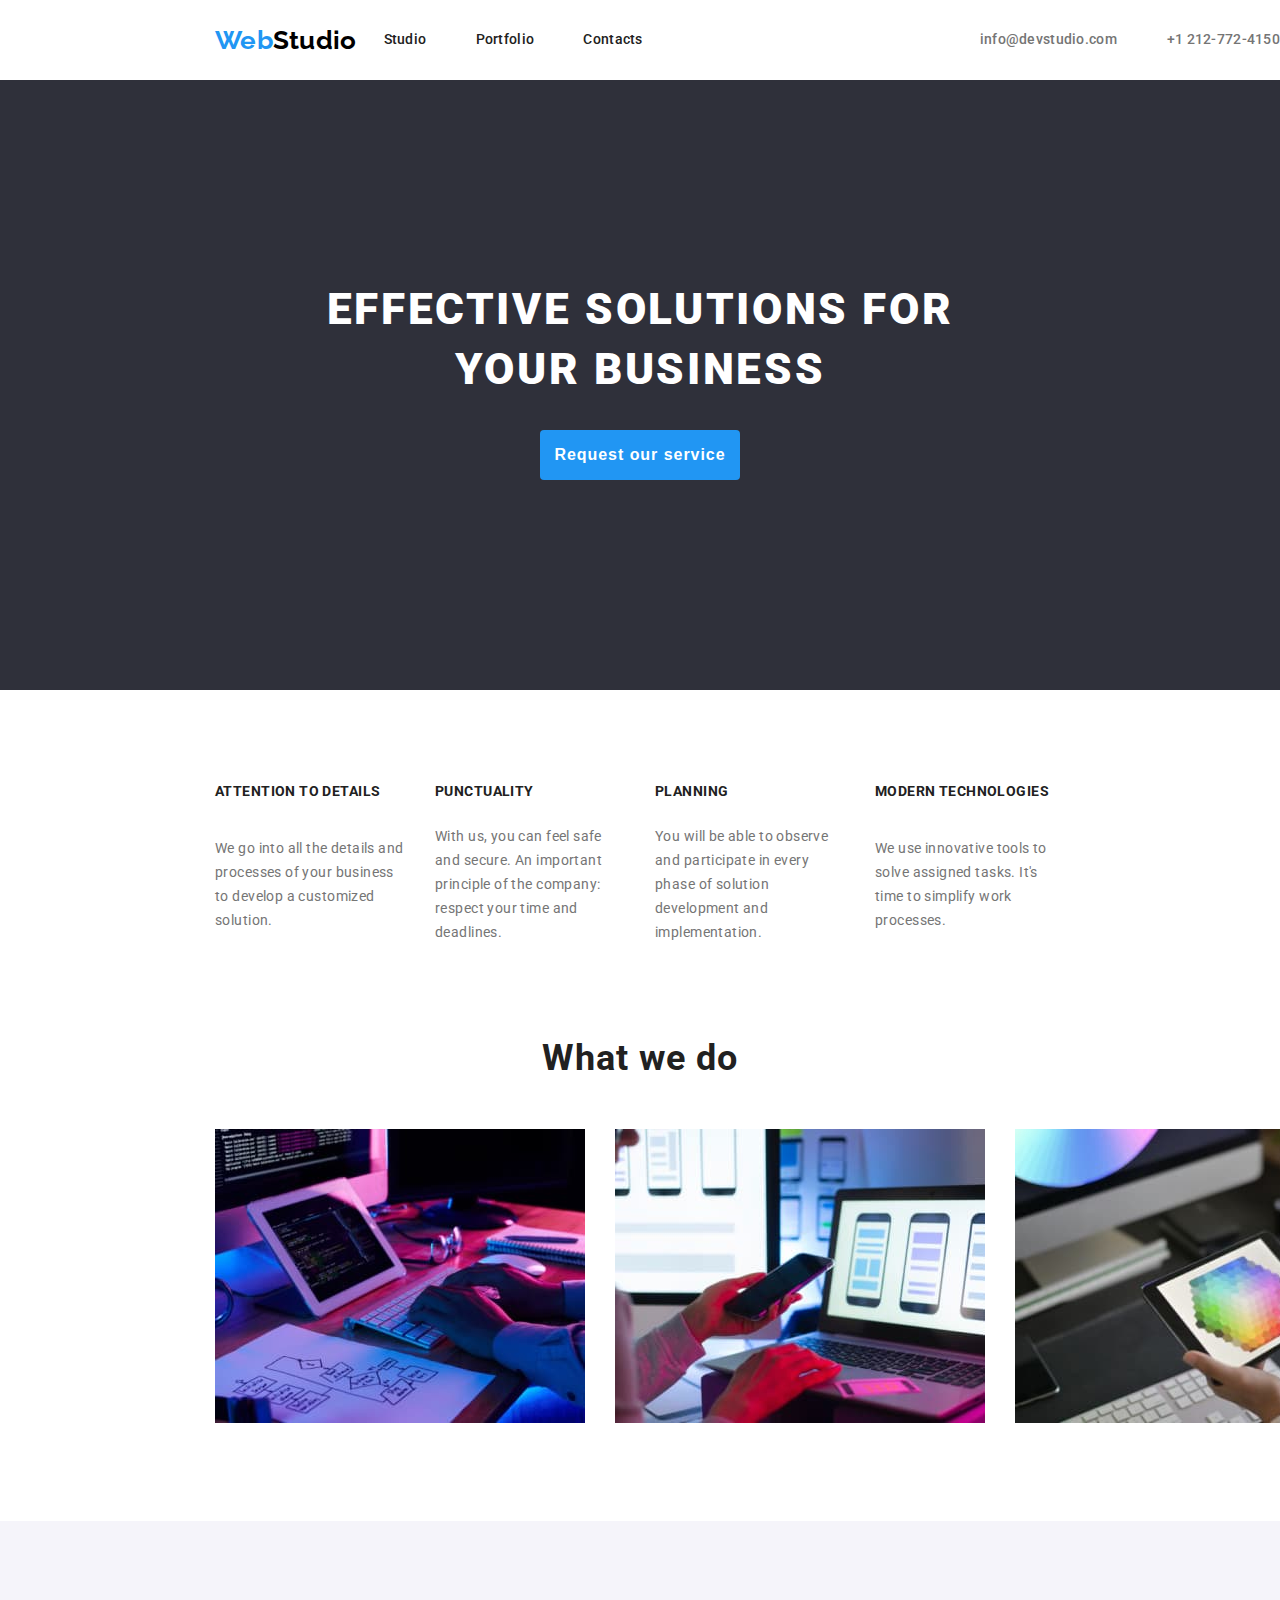
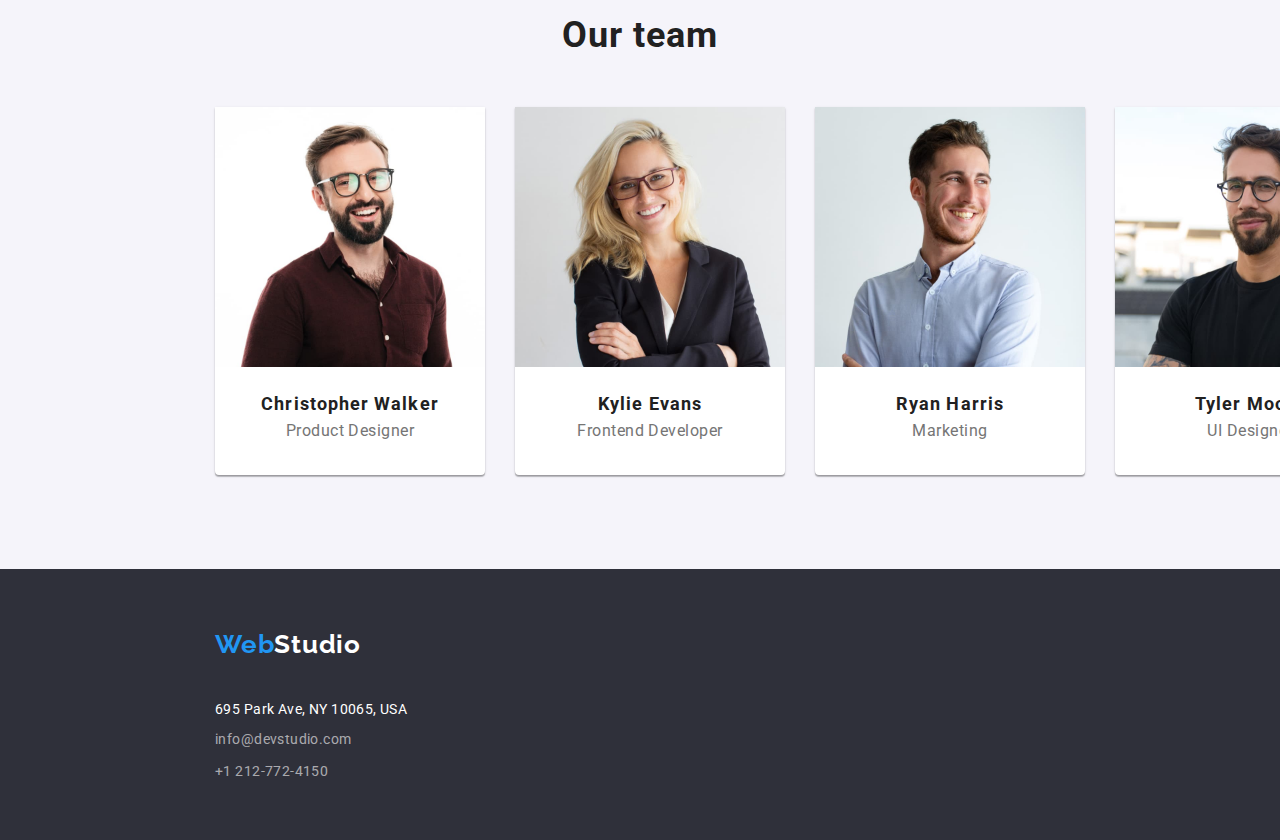
==== index.html @ 26c4ea2c "hw-04" ====
<!DOCTYPE html>
<html lang="en">
  <head>
    <meta charset="UTF-8" />
    <meta http-equiv="X-UA-Compatible" content="IE=edge" />
    <meta name="viewport" content="width=device-width, initial-scale=1.0" />
    <title>Web Studio</title>
    <link rel="stylesheet" href="./styles.css" />
    <link
      rel="stylesheet"
      href="node_modules/modern-normalize/modern-normalize.css"
    />
  </head>
  <body>
    <div>
      <!-- Header -->
      <header class="header">
        <div class="container header-text">
          <a href="index.html" class="header-logo"
            ><span class="web">Web</span>Studio</a
          >
          <nav class="links">
            <ul class="header-text nav-list">
              <li><a href="index.html">Studio</a></li>
              <li><a href="portfolio.html">Portfolio</a></li>
              <li><a href="contacts.html">Contacts</a></li>
            </ul>
          </nav>
          <ul class="header-address">
            <li>
              <a href="mailto:info@devstudio.com">info@devstudio.com</a>
            </li>
            <li>
              <a href="tel:+12127724150" class="phone-header"
                >+1 212-772-4150</a
              >
            </li>
          </ul>
        </div>
      </header>
      <!-- Main section -->
      <main class="main-section">
        <!-- Hero -->
        <section class="hero-section">
          <h1 class="title main-section-title">
            EFFECTIVE SOLUTIONS FOR YOUR BUSINESS
          </h1>
          <button class="hero-button" type="button">Request our service</button>
        </section>
        <!-- Details section -->
        <section class="text-title">
          <p class="details">
            <span>ATTENTION TO DETAILS</span><br />
            We go into all the details and processes of your business to develop
            a customized solution.
          </p>
          <p class="details">
            <span>PUNCTUALITY</span><br />
            With us, you can feel safe and secure. An important principle of the
            company: respect your time and deadlines.
          </p>
          <p class="details">
            <span>PLANNING</span><br />
            You will be able to observe and participate in every phase of
            solution development and implementation.
          </p>
          <p class="details">
            <span>MODERN TECHNOLOGIES</span><br />
            We use innovative tools to solve assigned tasks. It's time to
            simplify work processes.
          </p>
        </section>
        <!-- What we do section -->
        <section>
          <h2 class="subtitle">What we do</h2>
          <ul class="li-items">
            <li>
              <img
                src="./images/what-we-do1.jpg"
                alt="Writing on the keyboard"
                width="370"
                height="294"
              />
            </li>
            <li>
              <img
                src="./images/what-we-do2.jpg"
                alt="Working on the laptop"
                width="370"
                height="294"
              />
            </li>
            <li>
              <img
                src="./images/what-we-do3.jpg"
                alt="Working on the tablet"
                width="370"
                height="294"
              />
            </li>
          </ul>
        </section>
        <!-- Our team section -->
        <section class="our-team-section">
          <h2 class="subtitle">Our team</h2>
          <ul class="image-items">
            <li class="card">
              <img
                src="./images/christopher_walker.jpg"
                alt="Christopher Walker"
                width="270"
                height="260"
              /><br /><span>Christopher Walker</span>Product Designer
            </li>
            <li class="card">
              <img
                src="./images/kylie_evans.jpg"
                alt="Kylie Evans"
                width="270"
                height="260"
              /><br /><span>Kylie Evans</span>Frontend Developer
            </li>
            <li class="card">
              <img
                src="./images/ryan_harris.jpg"
                alt="Ryan Harris"
                width="270"
                height="260"
              /><br /><span>Ryan Harris</span>Marketing
            </li>
            <li class="card">
              <img
                src="./images/tyler_moore.jpg"
                alt="Tyler Moore"
                width="270"
                height="260"
              /><br /><span>Tyler Moore</span>UI Designer
            </li>
          </ul>
        </section>
      </main>
      <!-- Footer -->
      <footer class="footer">
        <div class="footer-text">
          <a href="index.html"><span class="web">Web</span>Studio</a>
          <address class="address">
            <p>695 Park Ave, NY 10065, USA</p>
            <a href="mailto:info@devstudio.com" class="mail-footer"
              >info@devstudio.com</a
            ><br />
            <a href="tel:+12127724150" class="phone-footer">+1 212-772-4150</a>
          </address>
        </div>
      </footer>
    </div>
  </body>
</html>
---- styles.css ----
@import url("https://fonts.googleapis.com/css2?family=Raleway:wght@700&family=Roboto:wght@400;500;700;900&display=swap");

:root {
  \--raleway-font-family: "Raleway", sans-serif;
  \--roboto-font-family: "Roboto", sans-serif;
}

body {
  font-family: var(--roboto-font-family), var(--raleway-font-family), sans-serif;
  font-style: normal;
  font-weight: 400;
  color: #757575;
  margin: 0;
}

ul {
  list-style-type: none;
}

.web {
  color: #2196f3;
}

.container {
  width: 1200px;
  height: 38px;
  padding-left: 215px;
  padding-right: 215px;
}

.header {
  font-weight: 500;
  font-size: 14px;
  line-height: 1.14;
  letter-spacing: 0.02em;
  background: #fff;
  color: black;
  width: inherit;
  height: 80px;
  align-items: center;
  display: flex;
}

.header-text {
  display: flex;
  justify-content: space-between;
  align-items: center;
  margin: 0;
  padding: 0;
}
.nav-list {
  width: 259px;
  padding-right: 270px;
}
.header-list {
  display: flex;
  justify-content: space-between;
  align-items: center;
  gap: 50px;
  margin: 0;

  font-weight: 500;
  font-size: 14px;
  line-height: 1.14;
  letter-spacing: 0.02em;
  text-decoration: none;
  color: #212121;
}
.header-address {
  display: flex;
  justify-content: space-between;
  align-items: center;
  gap: 50px;
  margin: 0;
}

.container.header-text {
  padding-left: 215px;
}

.container > a {
  font-family: "Raleway";
  font-weight: 700;
  font-size: 26px;
  line-height: 1.19;
  color: black;
  text-decoration: none;
}
.header > a > span {
  color: #2196f3;
}

.links a {
  font-weight: 500;
  font-size: 14px;
  line-height: 1.14;
  letter-spacing: 0.02em;
  text-decoration: none;
  color: #212121;
}

.header-address a {
  font-weight: 500;
  font-size: 14px;
  line-height: 1.14;
  letter-spacing: 0.02em;
  text-decoration: none;
  color: #757575;
}

.main-section {
  width: inherit;
  margin: 0;
}

.hero-section {
  background-color: #2f303a;
  width: inherit;
  display: flex;
  flex-direction: column;
  align-items: center;
  text-align: center;
  padding-top: 200px;
  padding-bottom: 210px;
}

.title {
  font-weight: 900;
  font-size: 44px;
  line-height: 1.36;
  letter-spacing: 0.06em;
  text-transform: uppercase;
  margin: 0 auto;
  max-width: 696px;
  margin-bottom: 30px;
  color: #ffffff;
}

.hero-button {
  font-weight: 700;
  font-size: 16px;
  line-height: 1.88;
  letter-spacing: 0.06em;
  color: #fff;
  background-color: #2196f3;
  height: 50px;
  width: 200px;
  left: 700px;
  top: 430px;
  border-radius: 4px;
  border: none;
  cursor: pointer;
}

.details span {
  font-style: normal;
  font-weight: 700;
  font-size: 14px;
  line-height: 1.14;
  letter-spacing: 0.03em;
  text-transform: uppercase;
  color: #212121;
}

.text-title {
  display: flex;
  justify-content: space-between;
  padding: 94px 215px;
  margin: 0;
  gap: 30px;
}

.details {
  display: inherit;
  margin: 0;
  display: grid;
  font-family: "Roboto";
  font-style: normal;
  font-weight: 400;
  font-size: 14px;
  line-height: 24px;
  /* or 171% */
  letter-spacing: 0.03em;
  width: 100%;
}

.subtitle {
  font-weight: 700;
  font-size: 36px;
  line-height: 1.16;
  text-align: center;
  letter-spacing: 0.03em;
  color: #212121;
  padding-top: 94;
  margin: 0;
}

.our-team-section > .subtitle {
  padding-top: 94px;
}

.li-items {
  display: flex;
  justify-content: space-between;
  padding: 50px 215px 94px;
  margin: 0;
  gap: 30px;
}

.image-text {
  font-size: 16px;
  line-height: 1.18;
  text-align: center;
  letter-spacing: 0.03em;
  color: #757575;
}

.our-team-section {
  background-color: #f5f4fa;
  width: inherit;
}

.card {
  /* card bg */
  width: 270px;
  height: 368px;
  left: 215px;
  top: 1635px;

  background: #ffffff;
  /* material shadow v1 */
  box-shadow: 0px 1px 3px rgba(0, 0, 0, 0.12), 0px 1px 1px rgba(0, 0, 0, 0.14),
    0px 2px 1px rgba(0, 0, 0, 0.2);
  border-radius: 0px 0px 4px 4px;
  display: flex;
  flex-direction: column;
  margin: 0;
}

.footer {
  width: inherit;
}
.footer-text {
  font-style: normal font;
  font-size: 14px;
  line-height: 1.14;
  letter-spacing: 0.03em;
  padding-top: 60px;
  padding-left: 215px;
  padding-bottom: 60px;
  background-color: #2f303a;
  display: flex;
  flex-direction: column;
}

.footer-text p {
  font-style: normal;
  font-weight: 400;
  font-size: 14px;
  line-height: 1.14;
  letter-spacing: 0.03em;
  color: #fff;
}

.footer-text .mail-footer,
.footer-text .phone-footer {
  font-style: normal;
  font-weight: 400;
  font-size: 14px;
  height: 16px;
  letter-spacing: 0.03em;
  color: rgba(255, 255, 255, 0.6);
  text-decoration: none;
}

.footer-text > a {
  /* WebStudiu footer */
  font-family: "Raleway";
  font-weight: 700;
  font-size: 26px;
  line-height: 1.19;
  letter-spacing: 0.03em;
  color: #fff;
  text-decoration: none;
}

.address {
  display: flex;
  flex-direction: column;
  padding-top: 28px;
}

button:hover {
  background-color: #2196f3;
  color: #fff;
  cursor: pointer;
}
button:focus {
  background-color: #2196f3;
  color: #fff;
  cursor: pointer;
}

.image-items {
  font-size: 16px;
  line-height: 1.18;
  text-align: center;
  letter-spacing: 0.03em;
  color: #757575;
  display: flex;
  justify-content: space-between;
  padding: 50px 215px 94px;
  margin: 0;
  gap: 30px;
}

.image-items-text {
  font-size: 16px;
  line-height: 1.88;
  color: #757575;
}
.image-items span {
  font-weight: 700;
  font-size: 18px;
  line-height: 2;
  letter-spacing: 0.06em;
  color: #212121;
}
a:hover {
  color: #2196f3;
}
a:focus {
  color: #2196f3;
}

/* Portfolio Button Section */

.portfolio-btn {
  font-family: "Roboto";
  font-weight: 500;
  font-size: 16px;
  line-height: 1.62;
  text-align: center;
  letter-spacing: 0.03em;
  color: #212121;
  background: #f5f4fa;
  border-radius: 4px;
  border: none;
  justify-content: center;
  align-items: center;
  padding: 6px 22px;
  margin: 0;
  height: 38px;
  border-style: none;
  font-style: normal;
  text-align: center;
}

.btn-list {
  display: flex;
  flex-basis: auto;
  justify-content: center;
  gap: 8px;
  margin: 0;
  padding: 0;
  flex-grow: 1;
}

.problem-button {
  width: 120px;
}

.btn-section {
  border-top: 1px solid #ececec;
  padding: 92px 542px 50px;
  width: fit-content;
}
/* Cards Section */
.card-items {
  border: 1px solid #eee;
  width: 370px;
  height: 404px;
  margin: 0;
}

.portfolio-cards {
  margin: 0;
  width: 1200px;
  padding-left: 215px;
  padding-bottom: 94px;
}

.portfolio-list {
  margin: 0;
  display: grid;
  grid-template-columns: repeat(3, 1fr);
  gap: 30px;
  padding: 0;
}

.card-items h3 {
  font-family: "Roboto";
  font-style: normal;
  font-weight: 700;
  font-size: 18px;
  line-height: 36px;
  /* identical to box height, or 200% */
  letter-spacing: 0.06em;
  margin: 0;
  color: #212121;
  padding-left: 24px;
  padding-top: 20px;
}

.card-items p {
  padding-left: 24px;
  padding-bottom: 20px;
  padding-top: 4px;
  margin: 0;
}
.card-items:hover,
.card-items:focus {
  cursor: pointer;
  border-color: #2196f3;
}
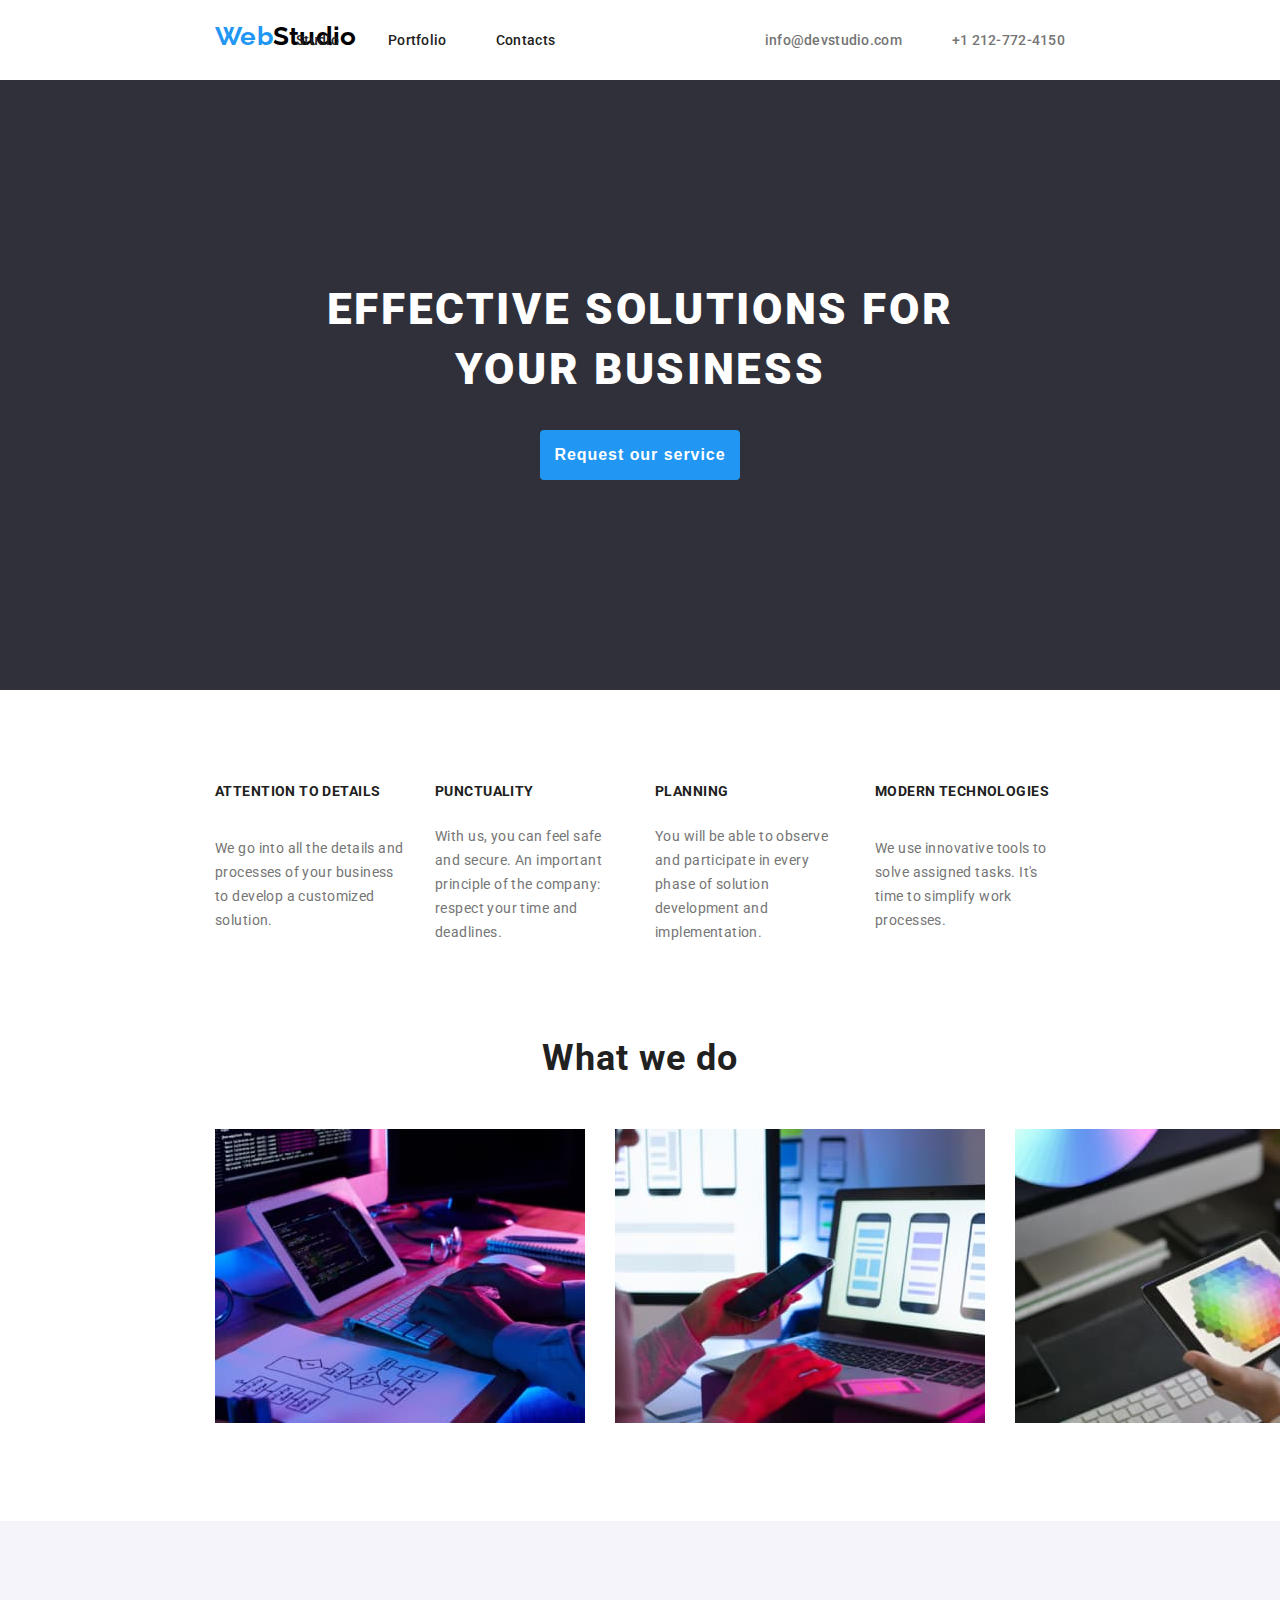
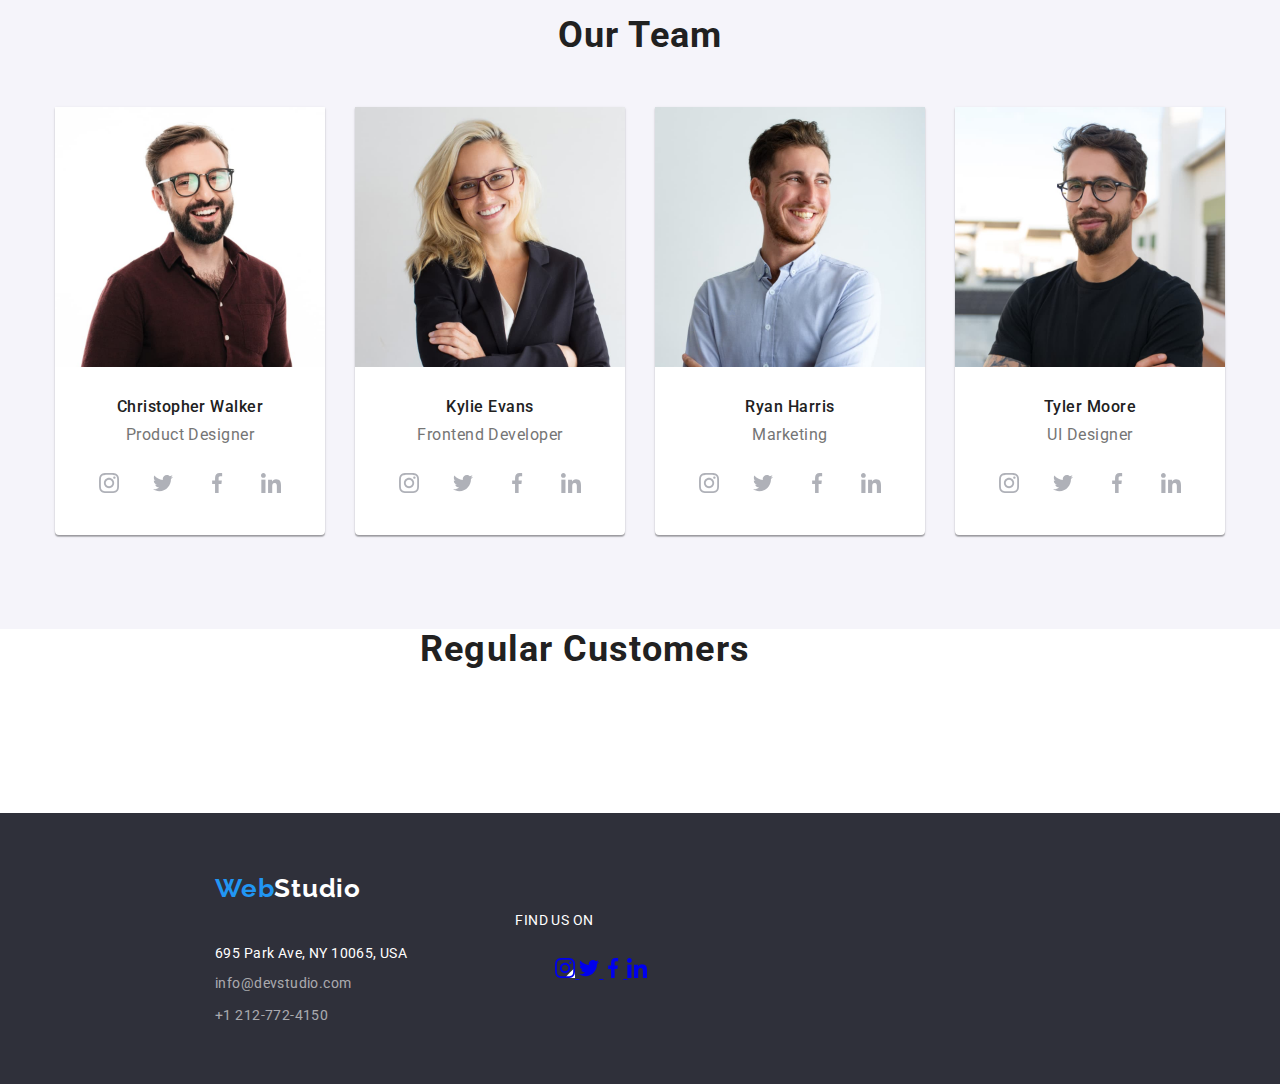
==== commit 86818972: "hw-04" ====
--- a/index.html
+++ b/index.html
@@ -102,7 +102,7 @@
         </section>
         <!-- Our team section -->
         <section class="our-team-section">
-          <h2 class="subtitle">Our team</h2>
+          <h2 class="subtitle">Our Team</h2>
           <ul class="image-items">
             <li class="card">
               <img
@@ -110,7 +110,36 @@
                 alt="Christopher Walker"
                 width="270"
                 height="260"
-              /><br /><span>Christopher Walker</span>Product Designer
+              /><span>Christopher Walker</span>Product Designer
+              <div class="icons-list">
+                <a href="http://instagram.com">
+                  <svg class="icon">
+                    <use
+                      xlink:href="./images/symbol-defs.svg#icon-instagram"
+                    ></use>
+                  </svg>
+                </a>
+                <a href="http://twitter.com">
+                  <svg class="icon">
+                    <use
+                      xlink:href="./images/symbol-defs.svg#icon-twitter"
+                    ></use>
+                  </svg>
+                </a>
+                <a href="http://facebook.com">
+                  <svg class="icon">
+                    <use
+                      xlink:href="./images/symbol-defs.svg#icon-facebook"
+                    ></use>
+                  </svg> </a
+                ><a href="http://linkedin.com">
+                  <svg class="icon">
+                    <use
+                      xlink:href="./images/symbol-defs.svg#icon-linkedin"
+                    ></use>
+                  </svg>
+                </a>
+              </div>
             </li>
             <li class="card">
               <img
@@ -118,7 +147,36 @@
                 alt="Kylie Evans"
                 width="270"
                 height="260"
-              /><br /><span>Kylie Evans</span>Frontend Developer
+              /><span>Kylie Evans</span>Frontend Developer
+              <div class="icons-list">
+                <a href="http://instagram.com">
+                  <svg class="icon">
+                    <use
+                      xlink:href="./images/symbol-defs.svg#icon-instagram"
+                    ></use>
+                  </svg>
+                </a>
+                <a href="http://twitter.com">
+                  <svg class="icon">
+                    <use
+                      xlink:href="./images/symbol-defs.svg#icon-twitter"
+                    ></use>
+                  </svg>
+                </a>
+                <a href="http://facebook.com">
+                  <svg class="icon">
+                    <use
+                      xlink:href="./images/symbol-defs.svg#icon-facebook"
+                    ></use>
+                  </svg> </a
+                ><a href="http://linkedin.com">
+                  <svg class="icon">
+                    <use
+                      xlink:href="./images/symbol-defs.svg#icon-linkedin"
+                    ></use>
+                  </svg>
+                </a>
+              </div>
             </li>
             <li class="card">
               <img
@@ -126,7 +184,36 @@
                 alt="Ryan Harris"
                 width="270"
                 height="260"
-              /><br /><span>Ryan Harris</span>Marketing
+              /><span>Ryan Harris</span>Marketing
+              <div class="icons-list">
+                <a href="http://instagram.com">
+                  <svg class="icon">
+                    <use
+                      xlink:href="./images/symbol-defs.svg#icon-instagram"
+                    ></use>
+                  </svg>
+                </a>
+                <a href="http://twitter.com">
+                  <svg class="icon">
+                    <use
+                      xlink:href="./images/symbol-defs.svg#icon-twitter"
+                    ></use>
+                  </svg>
+                </a>
+                <a href="http://facebook.com">
+                  <svg class="icon">
+                    <use
+                      xlink:href="./images/symbol-defs.svg#icon-facebook"
+                    ></use>
+                  </svg> </a
+                ><a href="http://linkedin.com">
+                  <svg class="icon">
+                    <use
+                      xlink:href="./images/symbol-defs.svg#icon-linkedin"
+                    ></use>
+                  </svg>
+                </a>
+              </div>
             </li>
             <li class="card">
               <img
@@ -134,22 +221,98 @@
                 alt="Tyler Moore"
                 width="270"
                 height="260"
-              /><br /><span>Tyler Moore</span>UI Designer
+              /><span>Tyler Moore</span>UI Designer
+              <div class="icons-list">
+                <a href="http://instagram.com">
+                  <svg class="icon">
+                    <use
+                      xlink:href="./images/symbol-defs.svg#icon-instagram"
+                    ></use>
+                  </svg>
+                </a>
+                <a href="http://twitter.com">
+                  <svg class="icon">
+                    <use
+                      xlink:href="./images/symbol-defs.svg#icon-twitter"
+                    ></use>
+                  </svg>
+                </a>
+                <a href="http://facebook.com">
+                  <svg class="icon">
+                    <use
+                      xlink:href="./images/symbol-defs.svg#icon-facebook"
+                    ></use>
+                  </svg> </a
+                ><a href="http://linkedin.com">
+                  <svg class="icon">
+                    <use
+                      xlink:href="./images/symbol-defs.svg#icon-linkedin"
+                    ></use>
+                  </svg>
+                </a>
+              </div>
             </li>
           </ul>
+        </section>
+        <section>
+          <div class="customers-container">
+            <h2 class="subtitle">Regular Customers</h2>
+            <ul>
+              <li></li>
+            </ul>
+          </div>
         </section>
       </main>
       <!-- Footer -->
       <footer class="footer">
-        <div class="footer-text">
-          <a href="index.html"><span class="web">Web</span>Studio</a>
-          <address class="address">
-            <p>695 Park Ave, NY 10065, USA</p>
-            <a href="mailto:info@devstudio.com" class="mail-footer"
-              >info@devstudio.com</a
-            ><br />
-            <a href="tel:+12127724150" class="phone-footer">+1 212-772-4150</a>
-          </address>
+        <div class="footer-items container">
+          <div class="footer-text">
+            <a href="index.html"><span class="web">Web</span>Studio</a>
+            <address class="address">
+              <p class="address-style">695 Park Ave, NY 10065, USA</p>
+              <a href="mailto:info@devstudio.com" class="mail-footer"
+                >info@devstudio.com</a
+              ><br />
+              <a href="tel:+12127724150" class="phone-footer"
+                >+1 212-772-4150</a
+              >
+            </address>
+          </div>
+          <div class="social-section">
+            <p class="social-text">FIND US ON</p>
+            <ul class="social-items">
+              <li>
+                <a href="http://instagram.com">
+                  <svg class="icon">
+                    <ellipse cx="50" cy="50" rx="50" ry="50"></ellipse>
+                    <use
+                      xlink:href="./images/symbol-defs.svg#icon-instagram"
+                    ></use>
+                  </svg>
+                </a>
+                <a href="http://twitter.com">
+                  <svg class="icon">
+                    <use
+                      xlink:href="./images/symbol-defs.svg#icon-twitter"
+                    ></use>
+                  </svg>
+                </a>
+                <a href="http://facebook.com">
+                  <svg class="icon">
+                    <use
+                      xlink:href="./images/symbol-defs.svg#icon-facebook"
+                    ></use>
+                  </svg> </a
+                ><a href="http://linkedin.com">
+                  <svg class="icon">
+                    <use
+                      xlink:href="./images/symbol-defs.svg#icon-linkedin"
+                    ></use>
+                  </svg>
+                </a>
+              </li>
+            </ul>
+          </div>
         </div>
       </footer>
     </div>
--- a/styles.css
+++ b/styles.css
@@ -1,8 +1,9 @@
 @import url("https://fonts.googleapis.com/css2?family=Raleway:wght@700&family=Roboto:wght@400;500;700;900&display=swap");
 
 :root {
-  \--raleway-font-family: "Raleway", sans-serif;
-  \--roboto-font-family: "Roboto", sans-serif;
+  --raleway-font-family: "Raleway", sans-serif;
+  --roboto-font-family: "Roboto", sans-serif;
+  --link-hover-color: #2196f3;
 }
 
 body {
@@ -23,9 +24,6 @@
 
 .container {
   width: 1200px;
-  height: 38px;
-  padding-left: 215px;
-  padding-right: 215px;
 }
 
 .header {
@@ -44,13 +42,12 @@
 .header-text {
   display: flex;
   justify-content: space-between;
-  align-items: center;
+  align-items: baseline;
   margin: 0;
   padding: 0;
 }
 .nav-list {
   width: 259px;
-  padding-right: 270px;
 }
 .header-list {
   display: flex;
@@ -72,10 +69,13 @@
   align-items: center;
   gap: 50px;
   margin: 0;
+  padding-inline-start: 0;
 }
 
 .container.header-text {
-  padding-left: 215px;
+  margin-left: 215px;
+  margin-right: 215px;
+  height: 38px;
 }
 
 .container > a {
@@ -88,6 +88,12 @@
 }
 .header > a > span {
   color: #2196f3;
+}
+
+.links {
+  width: 259px;
+  height: 48px;
+  margin-left: -270px;
 }
 
 .links a {
@@ -222,11 +228,6 @@
 
 .card {
   /* card bg */
-  width: 270px;
-  height: 368px;
-  left: 215px;
-  top: 1635px;
-
   background: #ffffff;
   /* material shadow v1 */
   box-shadow: 0px 1px 3px rgba(0, 0, 0, 0.12), 0px 1px 1px rgba(0, 0, 0, 0.14),
@@ -239,16 +240,16 @@
 
 .footer {
   width: inherit;
+  background-color: #2f303a;
 }
 .footer-text {
-  font-style: normal font;
+  font-style: normal;
   font-size: 14px;
   line-height: 1.14;
   letter-spacing: 0.03em;
   padding-top: 60px;
   padding-left: 215px;
   padding-bottom: 60px;
-  background-color: #2f303a;
   display: flex;
   flex-direction: column;
 }
@@ -291,17 +292,20 @@
 }
 
 button:hover {
-  background-color: #2196f3;
+  background-color: var(--link-hover-color);
   color: #fff;
   cursor: pointer;
 }
 button:focus {
-  background-color: #2196f3;
+  background-color: var(--link-hover-color);
   color: #fff;
   cursor: pointer;
 }
 
 .image-items {
+  font-family: var(--roboto-font-family);
+  font-style: normal;
+  font-weight: 400;
   font-size: 16px;
   line-height: 1.18;
   text-align: center;
@@ -309,9 +313,12 @@
   color: #757575;
   display: flex;
   justify-content: space-between;
-  padding: 50px 215px 94px;
+  justify-content: center;
   margin: 0;
   gap: 30px;
+  padding-inline-start: 0;
+  padding-top: 50px;
+  padding-bottom: 94px;
 }
 
 .image-items-text {
@@ -320,17 +327,21 @@
   color: #757575;
 }
 .image-items span {
-  font-weight: 700;
-  font-size: 18px;
-  line-height: 2;
-  letter-spacing: 0.06em;
-  color: #212121;
+  font-family: var(--roboto-font-family);
+  font-style: normal;
+  font-weight: 500;
+  font-size: 16px;
+  line-height: 19px;
+  letter-spacing: 0.03em;
+  color: #212121;
+  margin-top: 30px;
+  margin-bottom: 10px;
 }
 a:hover {
-  color: #2196f3;
+  color: var(--link-hover-color);
 }
 a:focus {
-  color: #2196f3;
+  color: var(--link-hover-color);
 }
 
 /* Portfolio Button Section */
@@ -421,5 +432,83 @@
 .card-items:hover,
 .card-items:focus {
   cursor: pointer;
-  border-color: #2196f3;
-}
+  border-color: var(--link-hover-color);
+}
+
+/* homework 4 */
+.icons-list {
+  padding-top: 16px;
+  padding-bottom: 30px;
+  margin: 0;
+  display: flex;
+  justify-content: center;
+  gap: 10px;
+}
+
+.nav-list a:hover,
+.nav-list a:focus {
+  border-bottom: 4px solid #2196f3;
+  padding-bottom: 28px;
+}
+
+.icon:hover,
+.icon:focus {
+  color: #ffffff;
+  cursor: pointer;
+  background-color: #2196f3;
+}
+
+.icons-list .icon {
+  height: 20px;
+  width: 20px;
+  fill: #afb1b8;
+}
+.icons-list > a {
+  color: #afb1b8;
+  width: 44px;
+  height: 44px;
+  display: flex;
+  justify-content: center;
+  align-items: center;
+}
+
+.social-section {
+  display: flex;
+  width: 206px;
+  flex-direction: column;
+  align-content: space-between;
+}
+
+.social-text {
+  font-family: var(--roboto-font-family);
+  width: 700;
+  font-style: normal;
+  font-size: 14px;
+  line-height: 16px;
+  letter-spacing: 0.03em;
+  color: #fff;
+}
+
+.footer-items {
+  display: flex;
+  align-items: center;
+  gap: 108px;
+}
+
+.icon {
+  width: 20px;
+  height: 20px;
+  fill: #fff;
+  align-items: center;
+}
+
+.social-items {
+  gap: 40px;
+  display: flex;
+}
+
+/* Regular Customers */
+.customers-container {
+  width: 1170px;
+  height: 184px;
+}
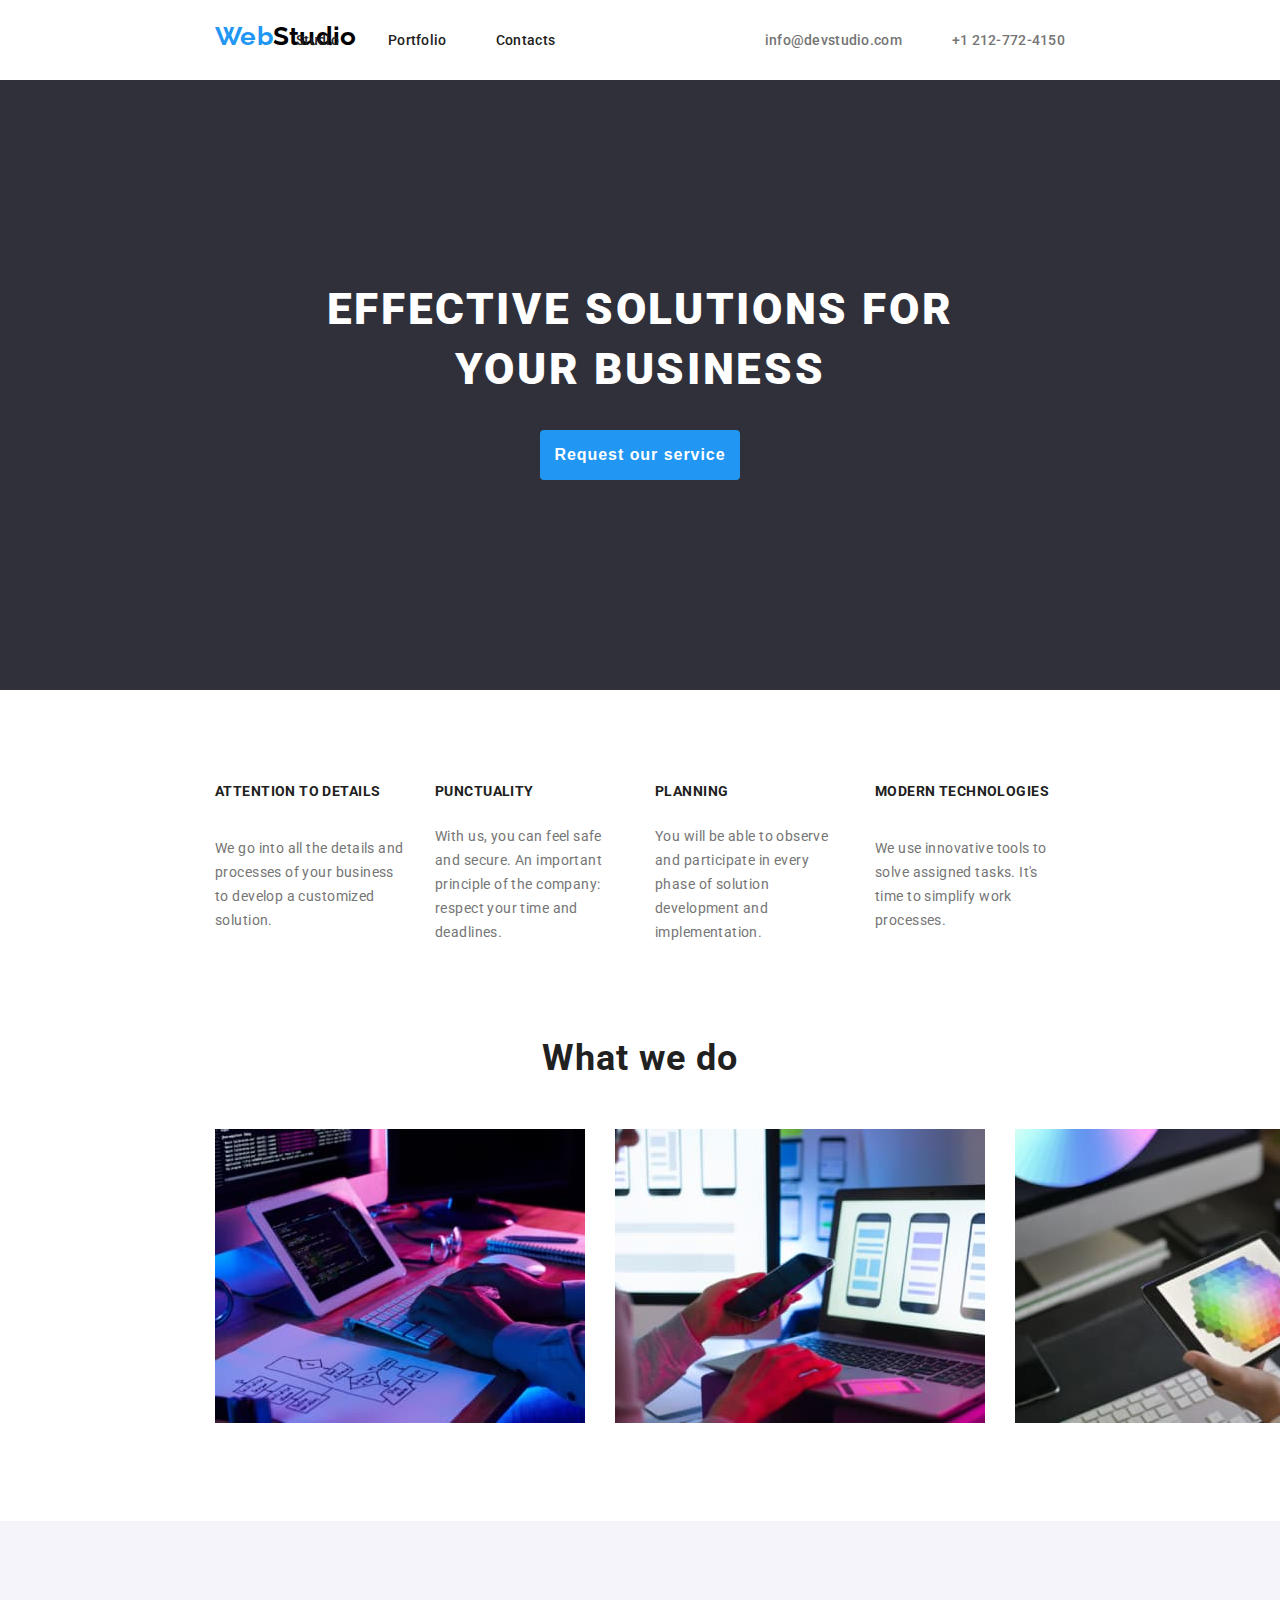
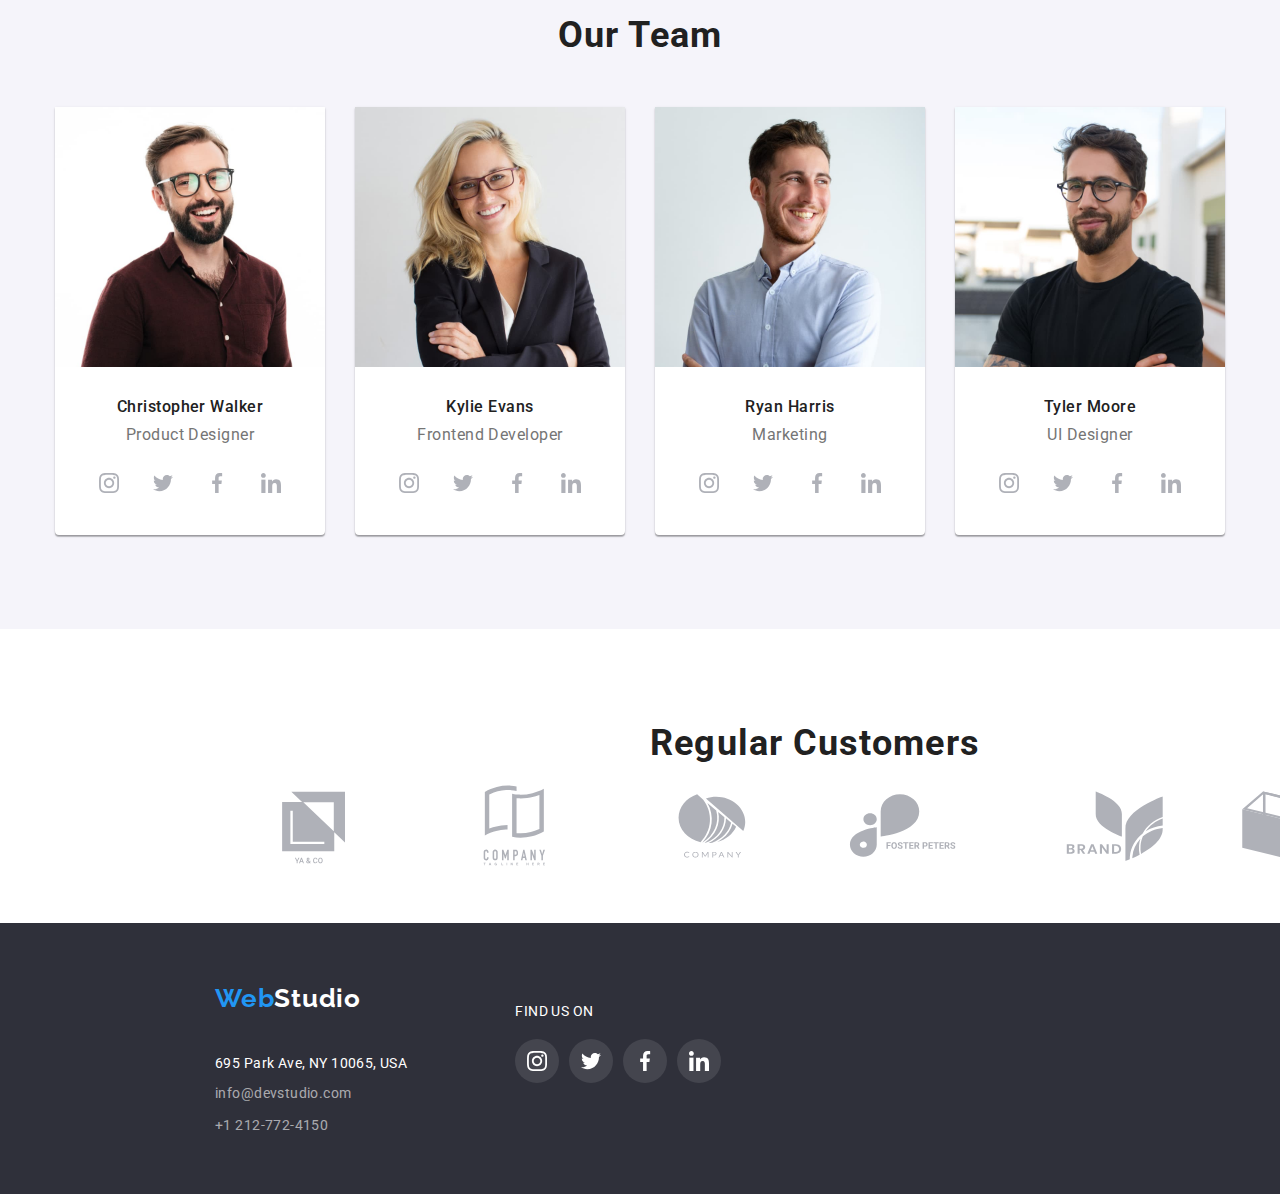
==== commit 95798aae: "hw-04" ====
--- a/index.html
+++ b/index.html
@@ -112,27 +112,27 @@
                 height="260"
               /><span>Christopher Walker</span>Product Designer
               <div class="icons-list">
-                <a href="http://instagram.com">
+                <a href="http://instagram.com" target="_blank">
                   <svg class="icon">
                     <use
                       xlink:href="./images/symbol-defs.svg#icon-instagram"
                     ></use>
                   </svg>
                 </a>
-                <a href="http://twitter.com">
+                <a href="http://twitter.com" target="_blank">
                   <svg class="icon">
                     <use
                       xlink:href="./images/symbol-defs.svg#icon-twitter"
                     ></use>
                   </svg>
                 </a>
-                <a href="http://facebook.com">
+                <a href="http://facebook.com" target="_blank">
                   <svg class="icon">
                     <use
                       xlink:href="./images/symbol-defs.svg#icon-facebook"
                     ></use>
                   </svg> </a
-                ><a href="http://linkedin.com">
+                ><a href="http://linkedin.com" target="_blank">
                   <svg class="icon">
                     <use
                       xlink:href="./images/symbol-defs.svg#icon-linkedin"
@@ -254,11 +254,39 @@
             </li>
           </ul>
         </section>
-        <section>
+        <!-- Regular Customers Section-->
+        <section class="container">
           <div class="customers-container">
             <h2 class="subtitle">Regular Customers</h2>
-            <ul>
-              <li></li>
+            <ul class="rc-list">
+              <li class="rc-list-details">
+                <svg><use href="./images/symbol-defs.svg#icon-Logo"></use></svg>
+              </li>
+              <li class="rc-list-details">
+                <svg>
+                  <use href="./images/symbol-defs.svg#icon-Logo-2"></use>
+                </svg>
+              </li>
+              <li class="rc-list-details">
+                <svg>
+                  <use href="./images/symbol-defs.svg#icon-Logo-3"></use>
+                </svg>
+              </li>
+              <li class="rc-list-details">
+                <svg>
+                  <use href="./images/symbol-defs.svg#icon-Logo-4"></use>
+                </svg>
+              </li>
+              <li class="rc-list-details">
+                <svg>
+                  <use href="./images/symbol-defs.svg#icon-Logo-5"></use>
+                </svg>
+              </li>
+              <li class="rc-list-details">
+                <svg>
+                  <use href="./images/symbol-defs.svg#icon-Logo-6"></use>
+                </svg>
+              </li>
             </ul>
           </div>
         </section>
@@ -280,38 +308,45 @@
           </div>
           <div class="social-section">
             <p class="social-text">FIND US ON</p>
-            <ul class="social-items">
-              <li>
-                <a href="http://instagram.com">
-                  <svg class="icon">
-                    <ellipse cx="50" cy="50" rx="50" ry="50"></ellipse>
-                    <use
-                      xlink:href="./images/symbol-defs.svg#icon-instagram"
-                    ></use>
-                  </svg>
-                </a>
-                <a href="http://twitter.com">
-                  <svg class="icon">
-                    <use
-                      xlink:href="./images/symbol-defs.svg#icon-twitter"
-                    ></use>
-                  </svg>
-                </a>
-                <a href="http://facebook.com">
-                  <svg class="icon">
-                    <use
-                      xlink:href="./images/symbol-defs.svg#icon-facebook"
-                    ></use>
-                  </svg> </a
-                ><a href="http://linkedin.com">
-                  <svg class="icon">
-                    <use
-                      xlink:href="./images/symbol-defs.svg#icon-linkedin"
-                    ></use>
-                  </svg>
-                </a>
-              </li>
-            </ul>
+            <div class="icons-list">
+              <a
+                class="footer-icons"
+                href="http://instagram.com"
+                target="_blank"
+              >
+                <svg class="icon footer-icon">
+                  <use
+                    xlink:href="./images/symbol-defs.svg#icon-instagram"
+                  ></use>
+                </svg>
+              </a>
+              <a class="footer-icons" href="http://twitter.com" target="_blank">
+                <svg class="icon footer-icon">
+                  <use xlink:href="./images/symbol-defs.svg#icon-twitter"></use>
+                </svg>
+              </a>
+              <a
+                class="footer-icons"
+                href="http://facebook.com"
+                target="_blank"
+              >
+                <svg class="icon footer-icon">
+                  <use
+                    xlink:href="./images/symbol-defs.svg#icon-facebook"
+                  ></use>
+                </svg> </a
+              ><a
+                class="footer-icons"
+                href="http://linkedin.com"
+                target="_blank"
+              >
+                <svg class="icon footer-icon">
+                  <use
+                    xlink:href="./images/symbol-defs.svg#icon-linkedin"
+                  ></use>
+                </svg>
+              </a>
+            </div>
           </div>
         </div>
       </footer>
--- a/styles.css
+++ b/styles.css
@@ -24,6 +24,7 @@
 
 .container {
   width: 1200px;
+  margin-left: 215px;
 }
 
 .header {
@@ -237,7 +238,7 @@
   flex-direction: column;
   margin: 0;
 }
-
+/* Footer */
 .footer {
   width: inherit;
   background-color: #2f303a;
@@ -248,7 +249,6 @@
   line-height: 1.14;
   letter-spacing: 0.03em;
   padding-top: 60px;
-  padding-left: 215px;
   padding-bottom: 60px;
   display: flex;
   flex-direction: column;
@@ -285,6 +285,19 @@
   text-decoration: none;
 }
 
+.footer-icons {
+  background-color: rgba(255, 255, 255, 0.1);
+  border-radius: 50%;
+}
+
+.footer-icon {
+  color: #fff;
+}
+
+.address > a:focus,
+.address > a:hover {
+  color: var(--link-hover-color);
+}
 .address {
   display: flex;
   flex-direction: column;
@@ -451,11 +464,15 @@
   padding-bottom: 28px;
 }
 
-.icon:hover,
-.icon:focus {
+.icons-list a:hover,
+.icons-list a:focus {
   color: #ffffff;
   cursor: pointer;
   background-color: #2196f3;
+  border-radius: 50%;
+}
+a:focus {
+  outline: none;
 }
 
 .icons-list .icon {
@@ -487,6 +504,8 @@
   line-height: 16px;
   letter-spacing: 0.03em;
   color: #fff;
+  margin: 0;
+  padding-bottom: 4px;
 }
 
 .footer-items {
@@ -509,6 +528,19 @@
 
 /* Regular Customers */
 .customers-container {
-  width: 1170px;
-  height: 184px;
-}
+  margin-top: 94px;
+  margin-bottom: 50px;
+}
+
+.rc-list {
+  display: flex;
+  gap: 30px;
+  padding-inline-start: 0;
+  justify-content: center;
+}
+
+.rc-list-details {
+  width: 170px;
+  height: 92px;
+  display: flex;
+}
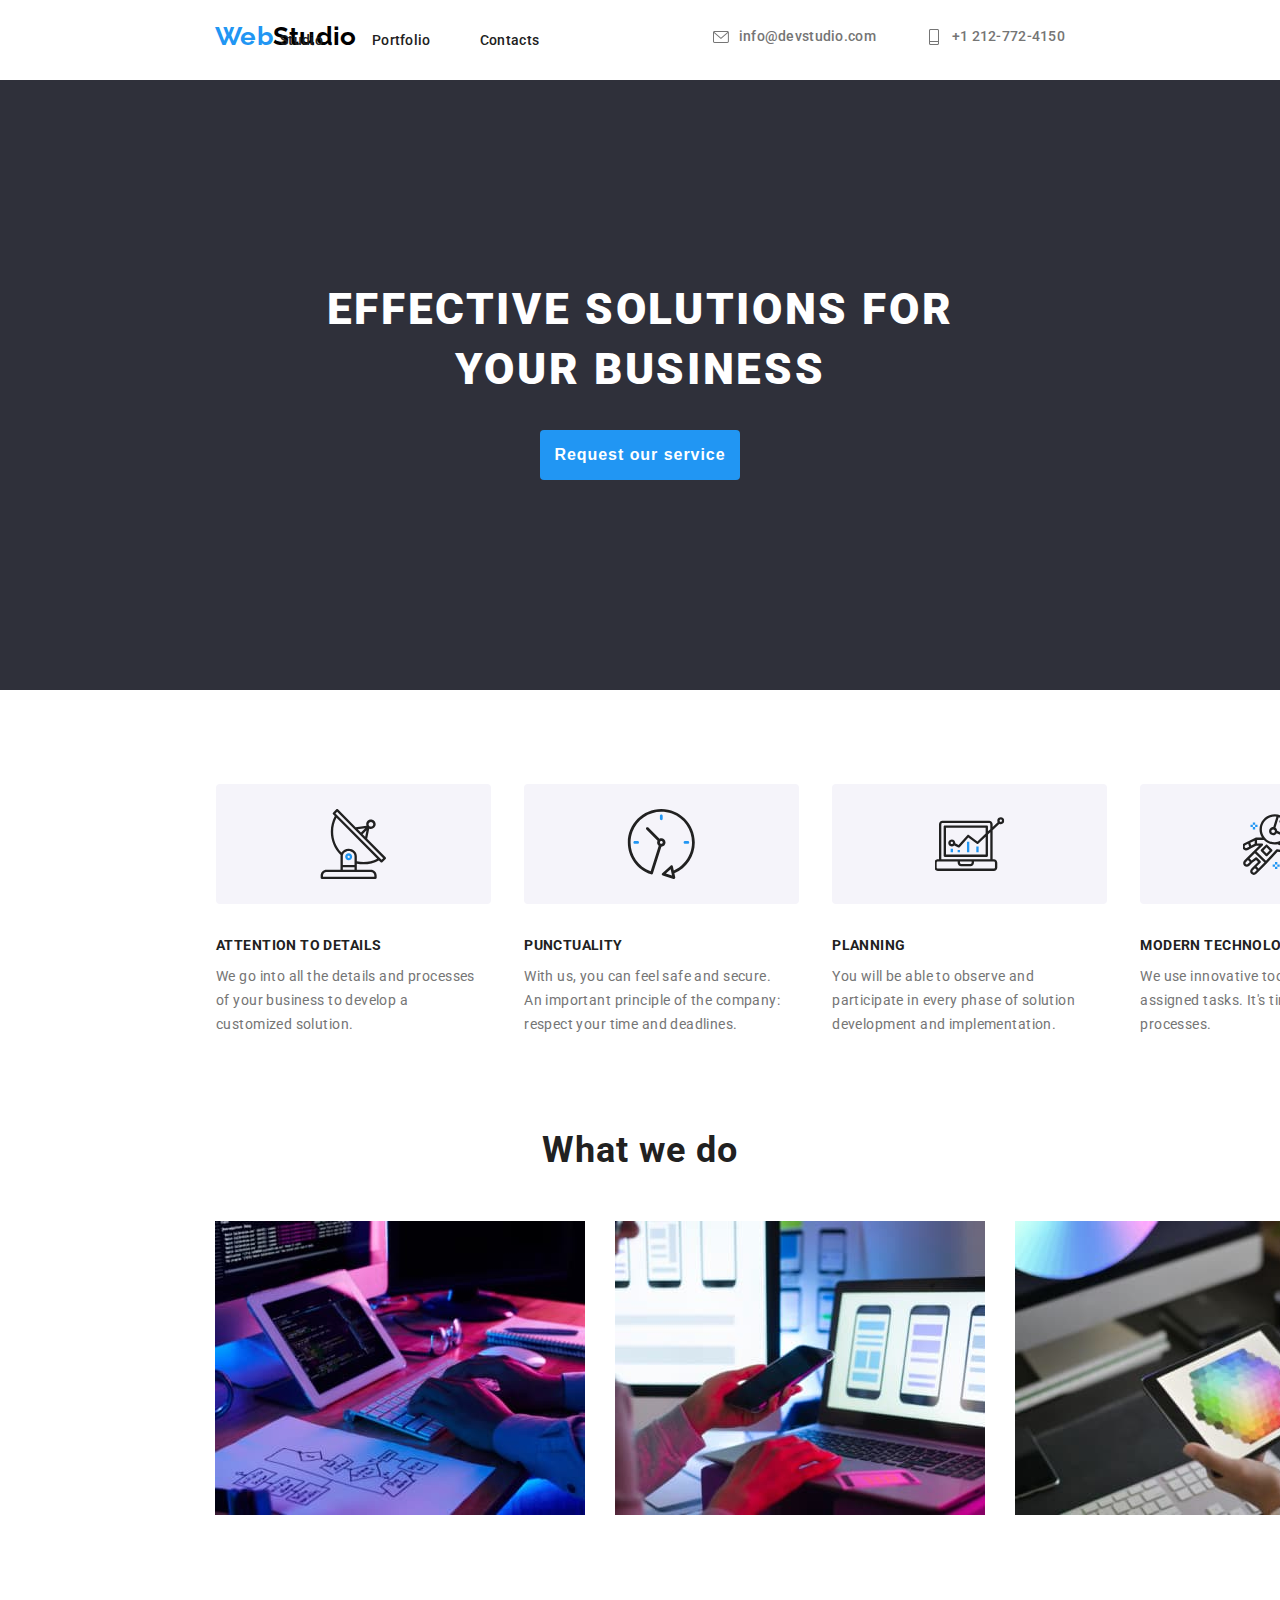
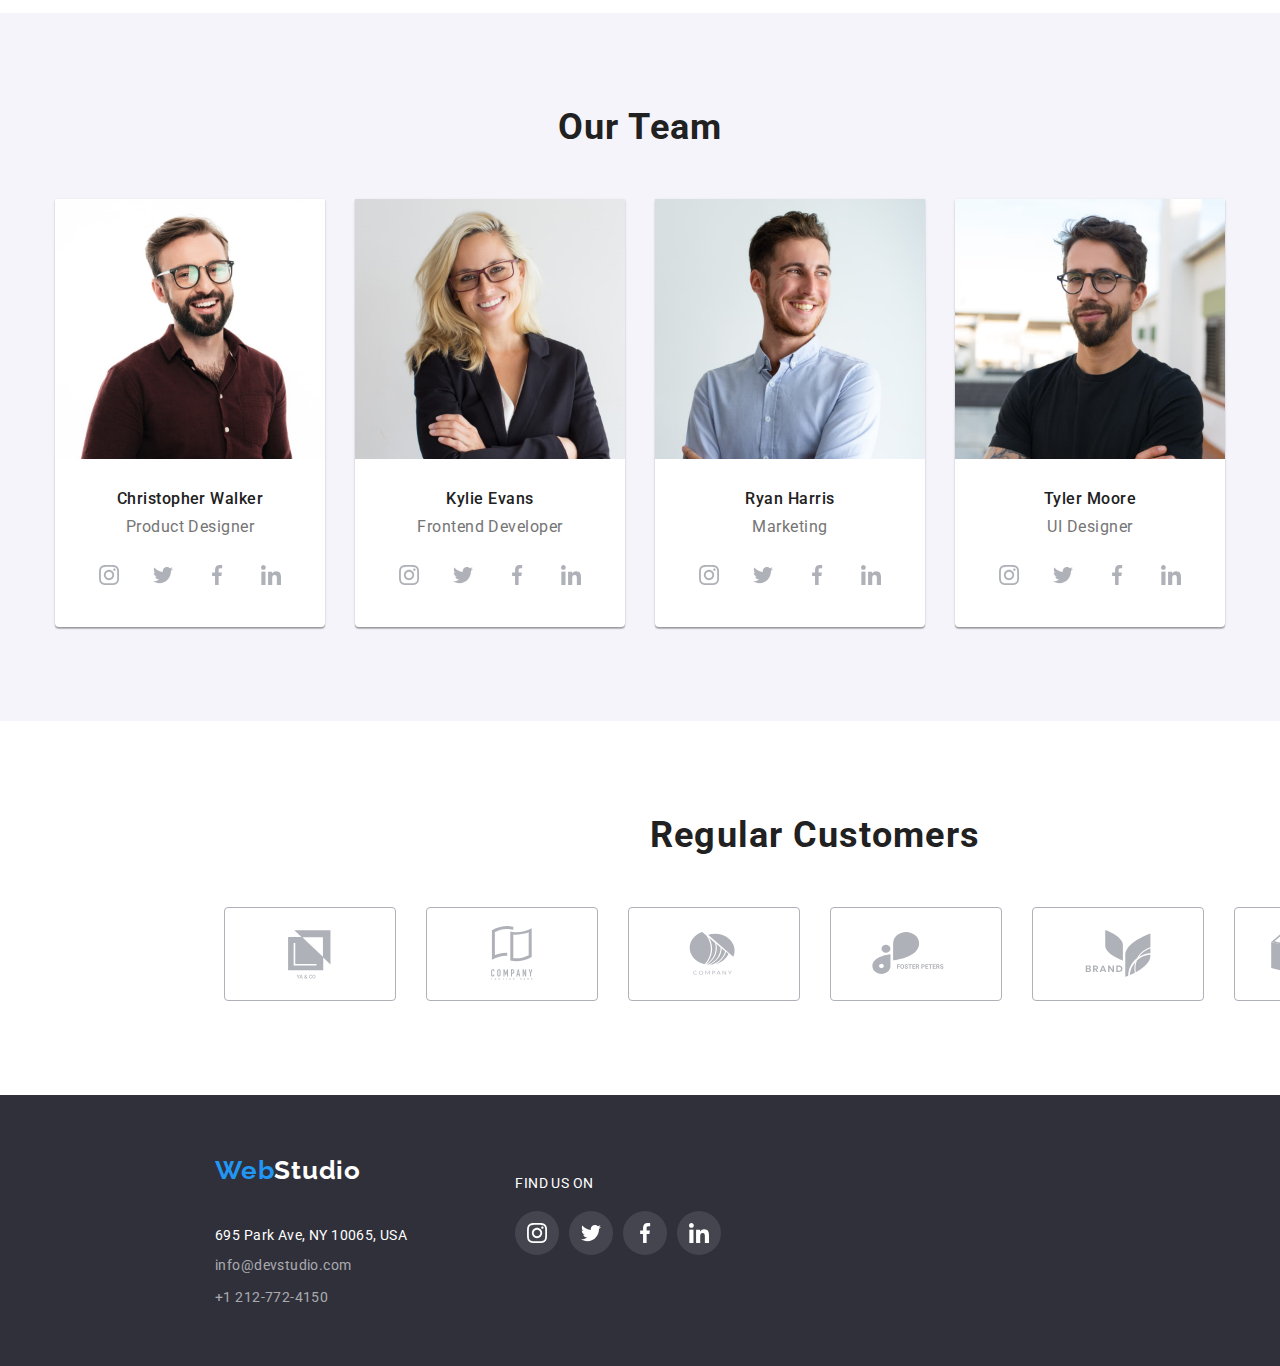
==== commit 64ca2a09: "hw-04" ====
--- a/index.html
+++ b/index.html
@@ -28,10 +28,22 @@
           </nav>
           <ul class="header-address">
             <li>
-              <a href="mailto:info@devstudio.com">info@devstudio.com</a>
-            </li>
-            <li>
-              <a href="tel:+12127724150" class="phone-header"
+              <a class="header-contacts" href="mailto:info@devstudio.com"
+                ><svg class="header-icon">
+                  <use
+                    href="./images/symbol-defs.svg#icon-envelope-hover"
+                  ></use>
+                </svg>
+                info@devstudio.com</a
+              >
+            </li>
+            <li>
+              <a
+                class="header-contacts"
+                href="tel:+12127724150"
+                class="phone-header"
+                ><svg class="header-icon">
+                  <use href="./images/symbol-defs.svg#icon-Vector"></use></svg
                 >+1 212-772-4150</a
               >
             </li>
@@ -48,27 +60,49 @@
           <button class="hero-button" type="button">Request our service</button>
         </section>
         <!-- Details section -->
-        <section class="text-title">
-          <p class="details">
-            <span>ATTENTION TO DETAILS</span><br />
-            We go into all the details and processes of your business to develop
-            a customized solution.
-          </p>
-          <p class="details">
-            <span>PUNCTUALITY</span><br />
-            With us, you can feel safe and secure. An important principle of the
-            company: respect your time and deadlines.
-          </p>
-          <p class="details">
-            <span>PLANNING</span><br />
-            You will be able to observe and participate in every phase of
-            solution development and implementation.
-          </p>
-          <p class="details">
-            <span>MODERN TECHNOLOGIES</span><br />
-            We use innovative tools to solve assigned tasks. It's time to
-            simplify work processes.
-          </p>
+        <section class="container">
+          <ul class="text-title">
+            <li>
+              <svg class="details-icons">
+                <use href="./images/symbol-defs.svg#icon-antenna"></use>
+              </svg>
+              <p class="details">
+                <span>ATTENTION TO DETAILS</span>
+                We go into all the details and processes <br />
+                of your business to develop a<br />customized solution.
+              </p>
+            </li>
+            <li>
+              <svg class="details-icons">
+                <use href="./images/symbol-defs.svg#icon-clock"></use>
+              </svg>
+              <p class="details">
+                <span>PUNCTUALITY</span>
+                With us, you can feel safe and secure.<br />An important
+                principle of the company:<br />respect your time and deadlines.
+              </p>
+            </li>
+            <li>
+              <svg class="details-icons">
+                <use href="./images/symbol-defs.svg#icon-diagram"></use>
+              </svg>
+              <p class="details">
+                <span>PLANNING</span>
+                You will be able to observe and<br />participate in every phase
+                of solution<br />development and implementation.
+              </p>
+            </li>
+            <li>
+              <svg class="details-icons">
+                <use href="./images/symbol-defs.svg#icon-astronaut"></use>
+              </svg>
+              <p class="details">
+                <span>MODERN TECHNOLOGIES</span>
+                We use innovative tools to solve<br />assigned tasks. It's time
+                to simplify work<br />processes.
+              </p>
+            </li>
+          </ul>
         </section>
         <!-- What we do section -->
         <section>
--- a/styles.css
+++ b/styles.css
@@ -71,6 +71,16 @@
   gap: 50px;
   margin: 0;
   padding-inline-start: 0;
+}
+.header-contacts {
+  gap: 10px;
+  display: flex;
+  align-items: center;
+}
+
+.header-icon {
+  max-height: 16px;
+  max-width: 16px;
 }
 
 .container.header-text {
@@ -94,7 +104,7 @@
 .links {
   width: 259px;
   height: 48px;
-  margin-left: -270px;
+  margin-left: -250px;
 }
 
 .links a {
@@ -172,9 +182,10 @@
 .text-title {
   display: flex;
   justify-content: space-between;
-  padding: 94px 215px;
-  margin: 0;
+  margin-top: 94px;
+  margin-bottom: 94px;
   gap: 30px;
+  padding-inline-start: 1px;
 }
 
 .details {
@@ -189,6 +200,7 @@
   /* or 171% */
   letter-spacing: 0.03em;
   width: 100%;
+  gap: 10px;
 }
 
 .subtitle {
@@ -298,6 +310,7 @@
 .address > a:hover {
   color: var(--link-hover-color);
 }
+
 .address {
   display: flex;
   flex-direction: column;
@@ -537,10 +550,39 @@
   gap: 30px;
   padding-inline-start: 0;
   justify-content: center;
+  margin-top: 50px;
+  margin-bottom: 94px;
 }
 
 .rc-list-details {
   width: 170px;
   height: 92px;
   display: flex;
-}
+  color: #afb1b8;
+  border: 1px solid currentColor;
+  border-radius: 4px;
+  justify-content: center;
+}
+
+.rc-list-details:hover {
+  color: var(--link-hover-color);
+  border-radius: 4px solid #afb1b8;
+}
+
+.regular-customer-img {
+  max-width: 70%;
+}
+
+.rc-list-details > svg {
+  width: 65%;
+}
+
+.details-icons {
+  width: 70px;
+  height: 70px;
+  color: #2196f3;
+  padding: 25px 102.34px;
+  background-color: #f5f4fa;
+  border-radius: 4px;
+  margin-bottom: 30px;
+}
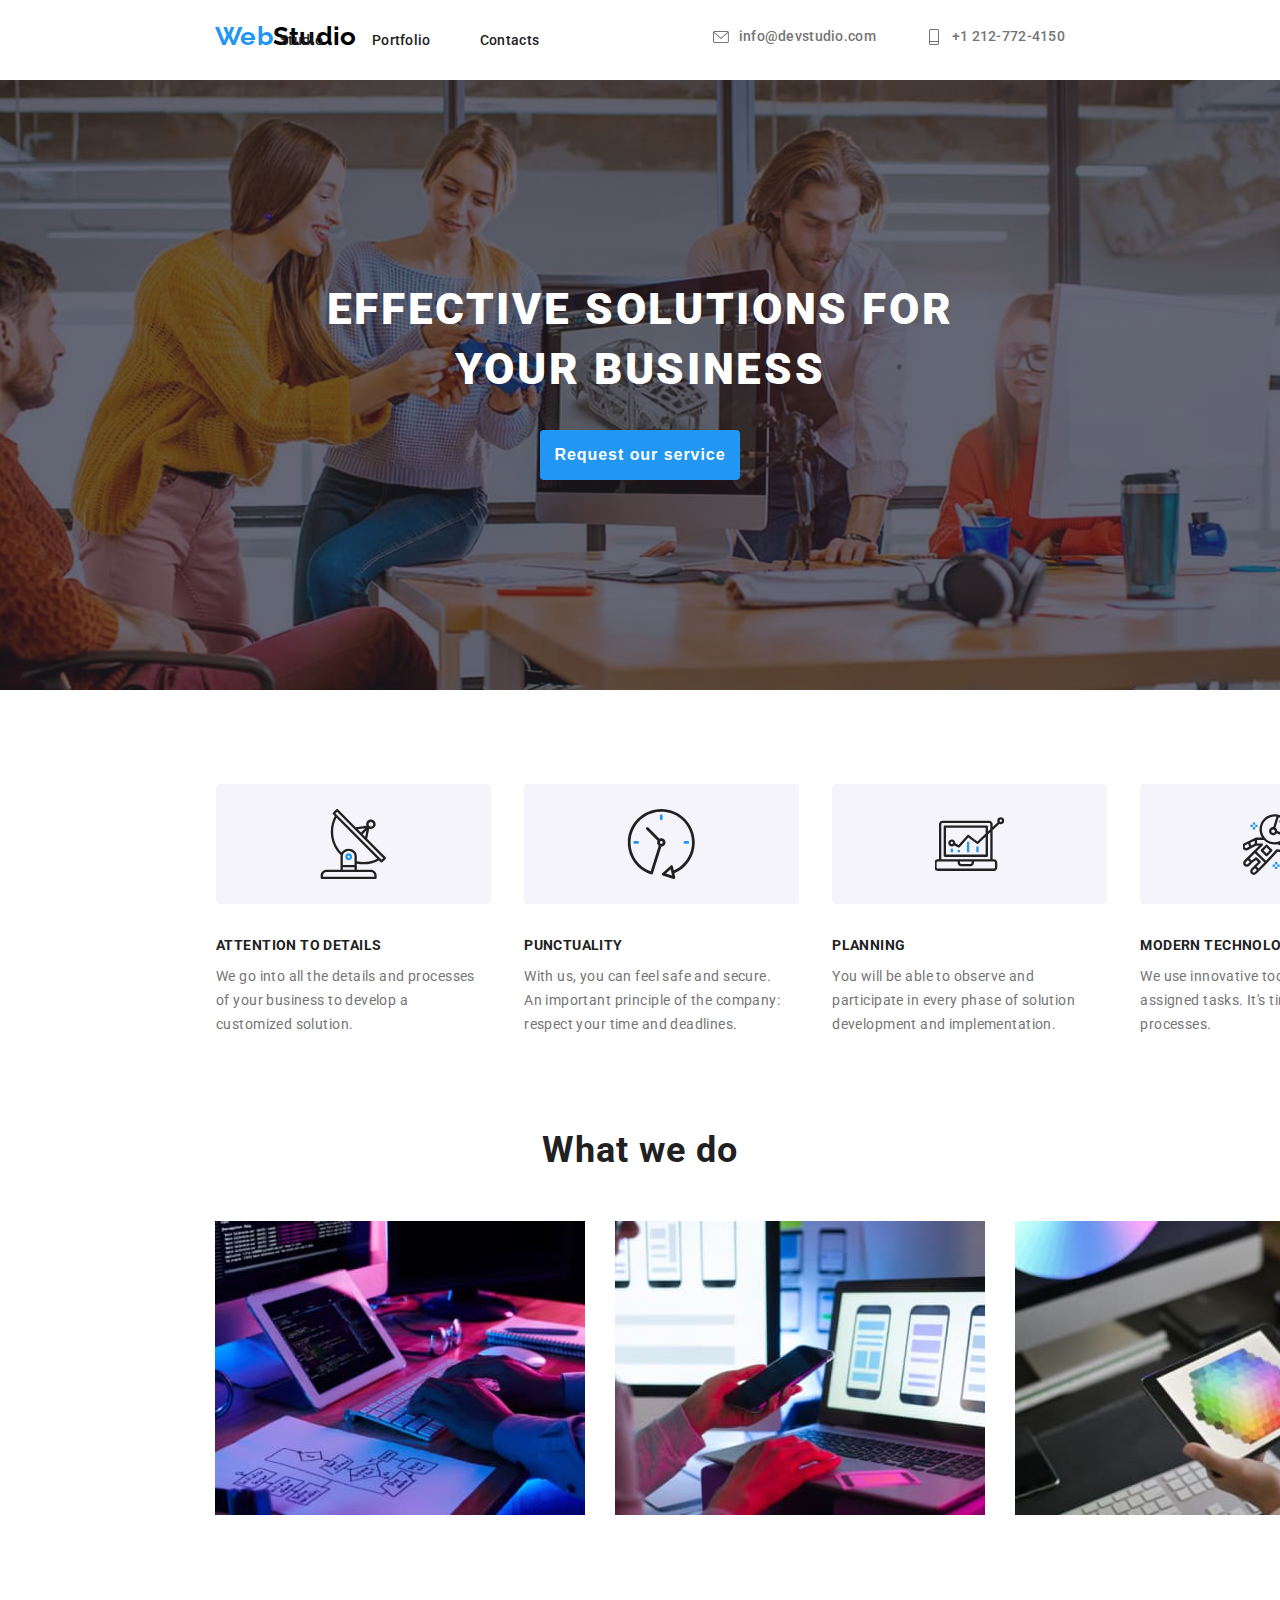
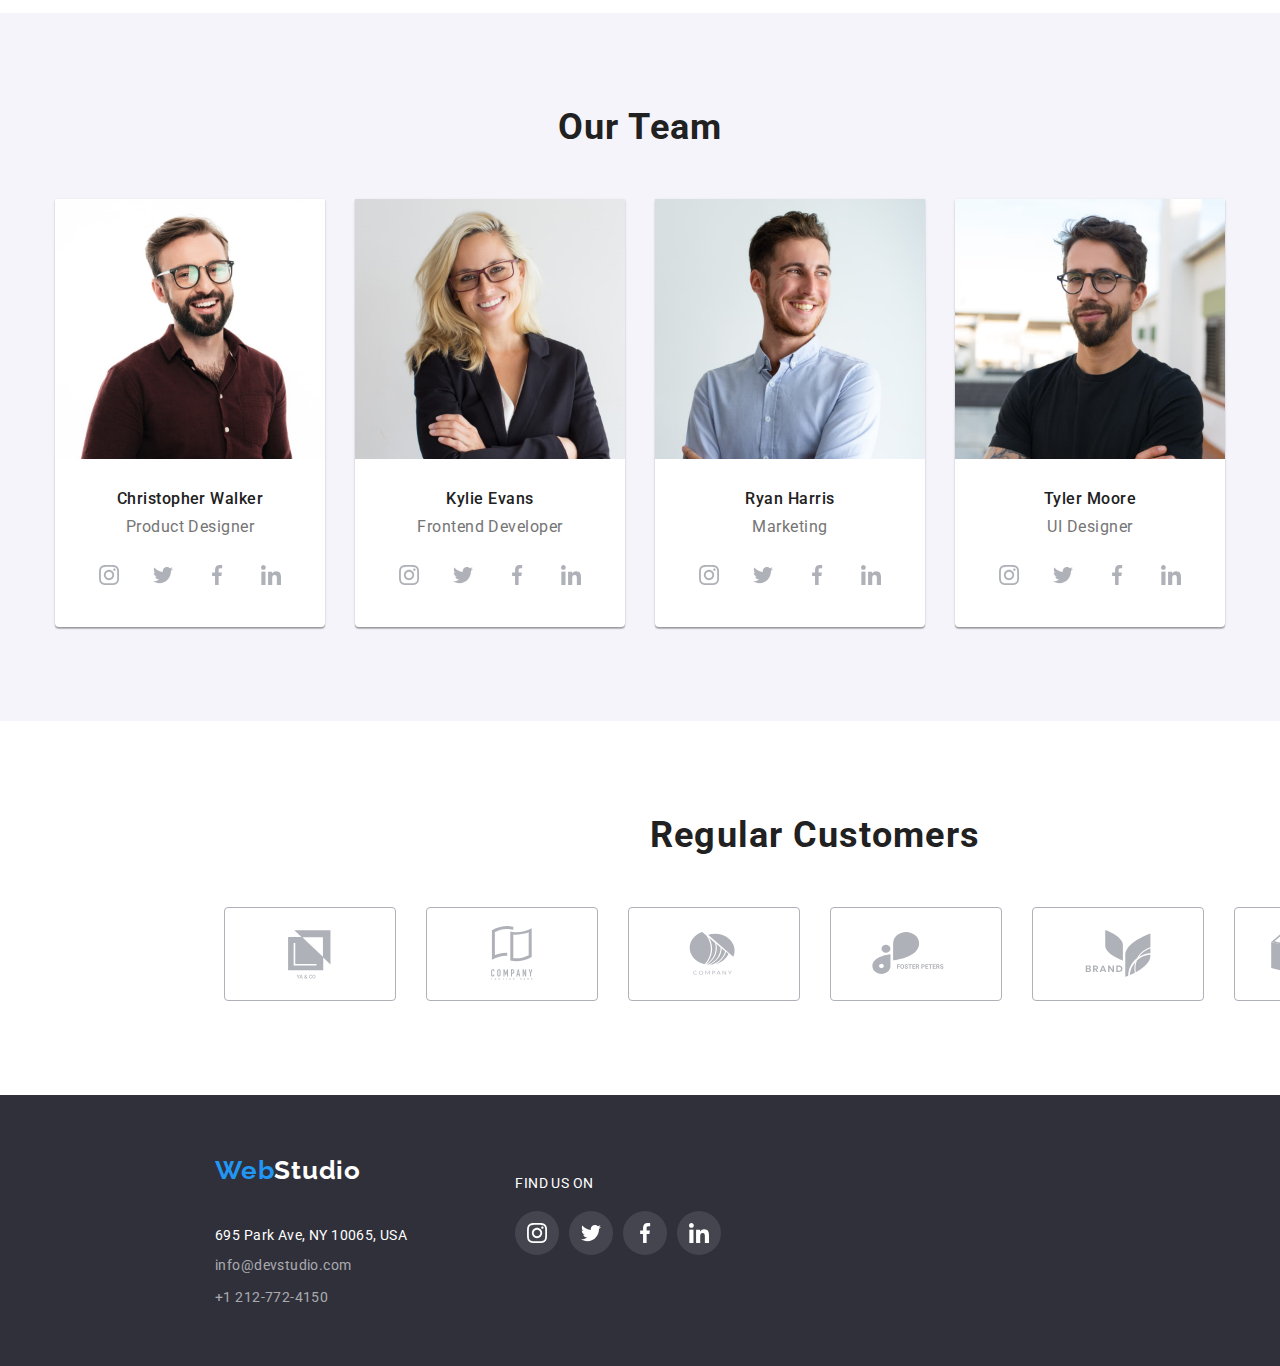
==== commit 4912ce02: "hw-04" ====
--- a/index.html
+++ b/index.html
@@ -54,10 +54,14 @@
       <main class="main-section">
         <!-- Hero -->
         <section class="hero-section">
-          <h1 class="title main-section-title">
-            EFFECTIVE SOLUTIONS FOR YOUR BUSINESS
-          </h1>
-          <button class="hero-button" type="button">Request our service</button>
+          <div class="hero-container">
+            <h1 class="title main-section-title">
+              EFFECTIVE SOLUTIONS FOR YOUR BUSINESS
+            </h1>
+            <button class="hero-button" type="button">
+              Request our service
+            </button>
+          </div>
         </section>
         <!-- Details section -->
         <section class="container">
--- a/styles.css
+++ b/styles.css
@@ -139,6 +139,11 @@
   text-align: center;
   padding-top: 200px;
   padding-bottom: 210px;
+  background: linear-gradient(rgba(47, 48, 58, 0.4), rgba(47, 48, 58, 0.4)),
+    url(./images/studio-background.jpg);
+  background-position: center;
+  background-repeat: no-repeat;
+  background-size: cover;
 }
 
 .title {
@@ -217,7 +222,9 @@
 .our-team-section > .subtitle {
   padding-top: 94px;
 }
-
+.our-team-section {
+  width: 1200px;
+}
 .li-items {
   display: flex;
   justify-content: space-between;
@@ -340,11 +347,11 @@
   display: flex;
   justify-content: space-between;
   justify-content: center;
-  margin: 0;
   gap: 30px;
   padding-inline-start: 0;
   padding-top: 50px;
   padding-bottom: 94px;
+  margin: 0;
 }
 
 .image-items-text {
@@ -369,7 +376,9 @@
 a:focus {
   color: var(--link-hover-color);
 }
-
+.footer-text a:hover {
+  color: #fff;
+}
 /* Portfolio Button Section */
 
 .portfolio-btn {
@@ -459,6 +468,9 @@
 .card-items:focus {
   cursor: pointer;
   border-color: var(--link-hover-color);
+  border: 1px solid #eeeeee;
+  box-shadow: 0px 1px 1px rgba(0, 0, 0, 0.12), 0px 4px 4px rgba(0, 0, 0, 0.06),
+    1px 4px 6px rgba(0, 0, 0, 0.16);
 }
 
 /* homework 4 */
@@ -586,3 +598,8 @@
   border-radius: 4px;
   margin-bottom: 30px;
 }
+
+.header-logo:hover,
+.header-logo:focus {
+  color: currentColor;
+}
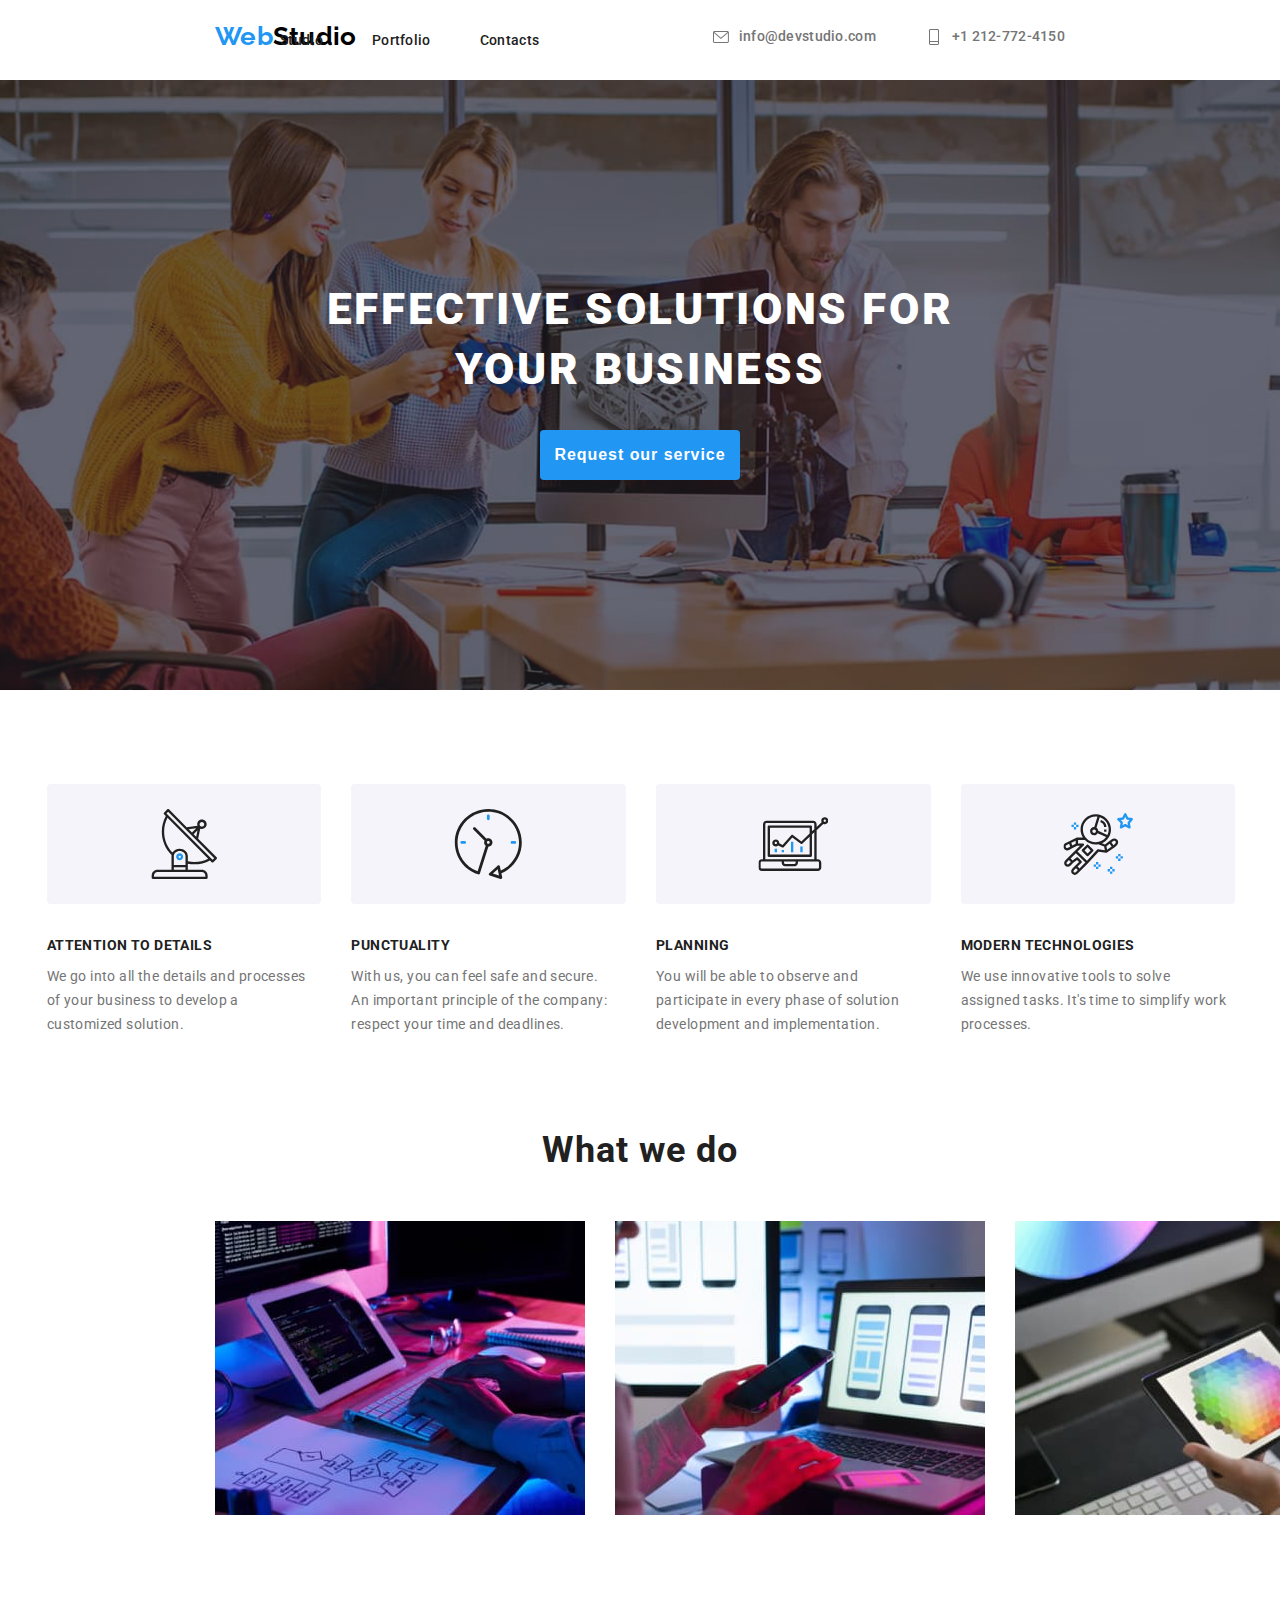
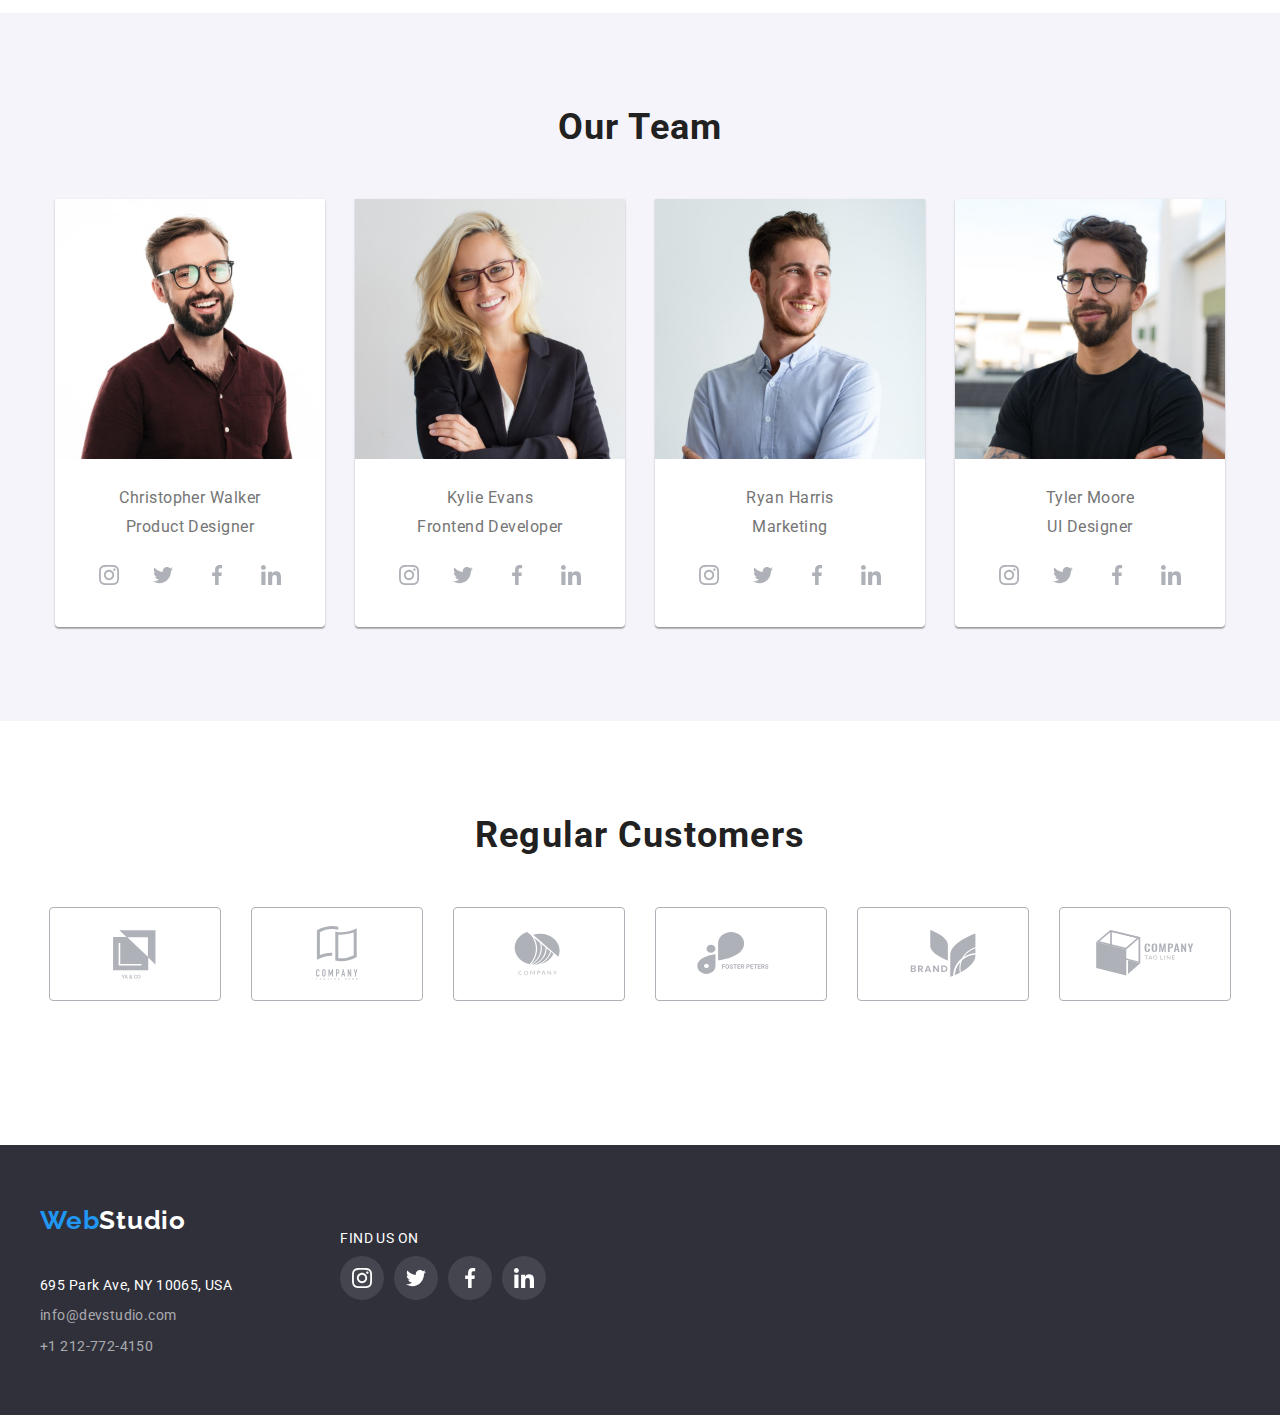
==== commit e0fdc272: "corrections" ====
--- a/index.html
+++ b/index.html
@@ -64,8 +64,8 @@
           </div>
         </section>
         <!-- Details section -->
-        <section class="container">
-          <ul class="text-title">
+        <section>
+          <ul class="text-title container">
             <li>
               <svg class="details-icons">
                 <use href="./images/symbol-defs.svg#icon-antenna"></use>
--- a/styles.css
+++ b/styles.css
@@ -20,11 +20,6 @@
 
 .web {
   color: #2196f3;
-}
-
-.container {
-  width: 1200px;
-  margin-left: 215px;
 }
 
 .header {
@@ -87,6 +82,7 @@
   margin-left: 215px;
   margin-right: 215px;
   height: 38px;
+  width: 1200px;
 }
 
 .container > a {
@@ -193,6 +189,12 @@
   padding-inline-start: 1px;
 }
 
+.text-title.container {
+  justify-content: center;
+  width: 100%;
+  gap: 30px;
+}
+
 .details {
   display: inherit;
   margin: 0;
@@ -256,6 +258,10 @@
   display: flex;
   flex-direction: column;
   margin: 0;
+  gap: 10px;
+}
+.card > span {
+  padding-top: 20px;
 }
 /* Footer */
 .footer {
@@ -335,6 +341,13 @@
   cursor: pointer;
 }
 
+.portfolio-btn:hover,
+.portfolio-btn:focus {
+  box-shadow: 0px 3px 1px rgba(0, 0, 0, 0.1), 0px 1px 2px rgba(0, 0, 0, 0.08),
+    0px 2px 2px rgba(0, 0, 0, 0.12);
+  border-radius: 4px;
+}
+
 .image-items {
   font-family: var(--roboto-font-family);
   font-style: normal;
@@ -359,7 +372,7 @@
   line-height: 1.88;
   color: #757575;
 }
-.image-items span {
+s .image-items span {
   font-family: var(--roboto-font-family);
   font-style: normal;
   font-weight: 500;
@@ -378,6 +391,11 @@
 }
 .footer-text a:hover {
   color: #fff;
+}
+
+.mail-footer.phone-footer:hover,
+.mail-footer.phone-footer:focus {
+  color: var(--link-hover-color);
 }
 /* Portfolio Button Section */
 
@@ -475,7 +493,7 @@
 
 /* homework 4 */
 .icons-list {
-  padding-top: 16px;
+  padding-top: 6px;
   padding-bottom: 30px;
   margin: 0;
   display: flex;
@@ -539,6 +557,11 @@
   gap: 108px;
 }
 
+.footer-items.container {
+  width: 1200px;
+  margin: auto;
+}
+
 .icon {
   width: 20px;
   height: 20px;
@@ -553,8 +576,8 @@
 
 /* Regular Customers */
 .customers-container {
-  margin-top: 94px;
-  margin-bottom: 50px;
+  padding-top: 94px;
+  padding-bottom: 50px;
 }
 
 .rc-list {
